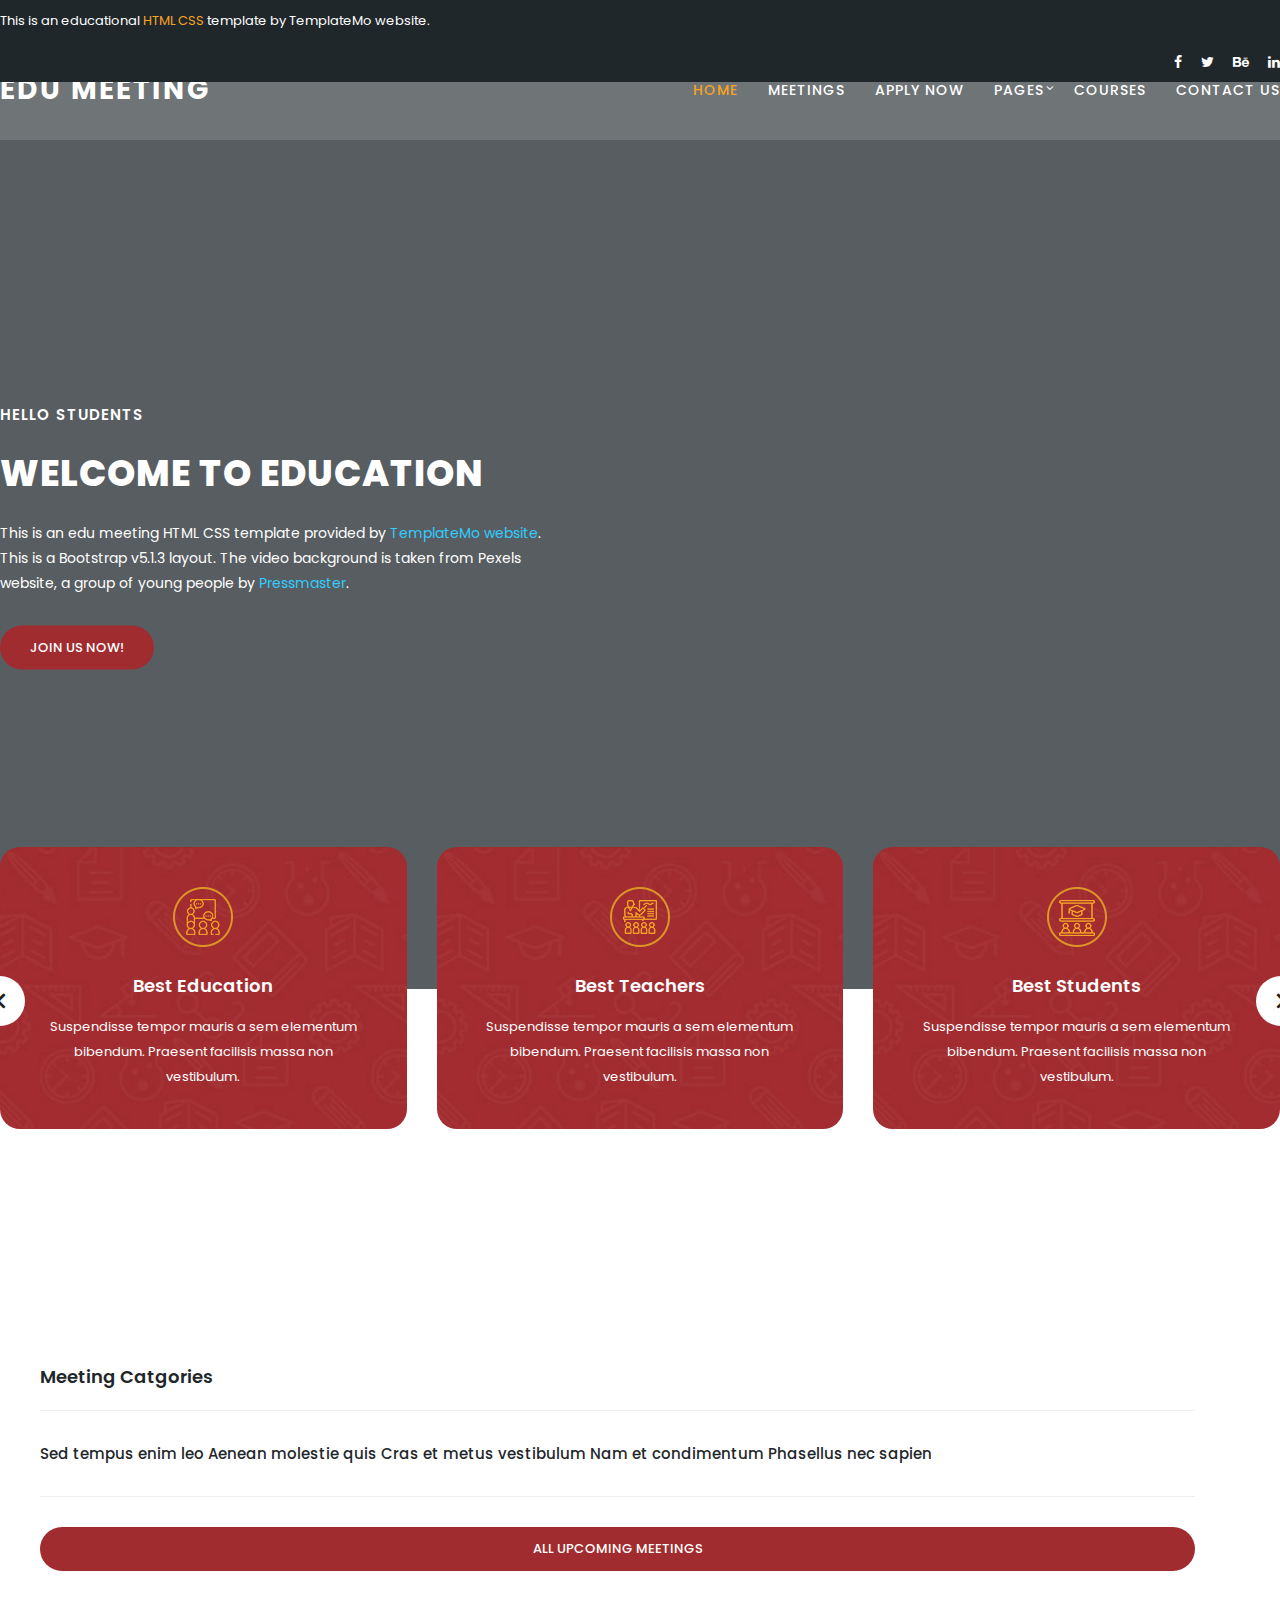
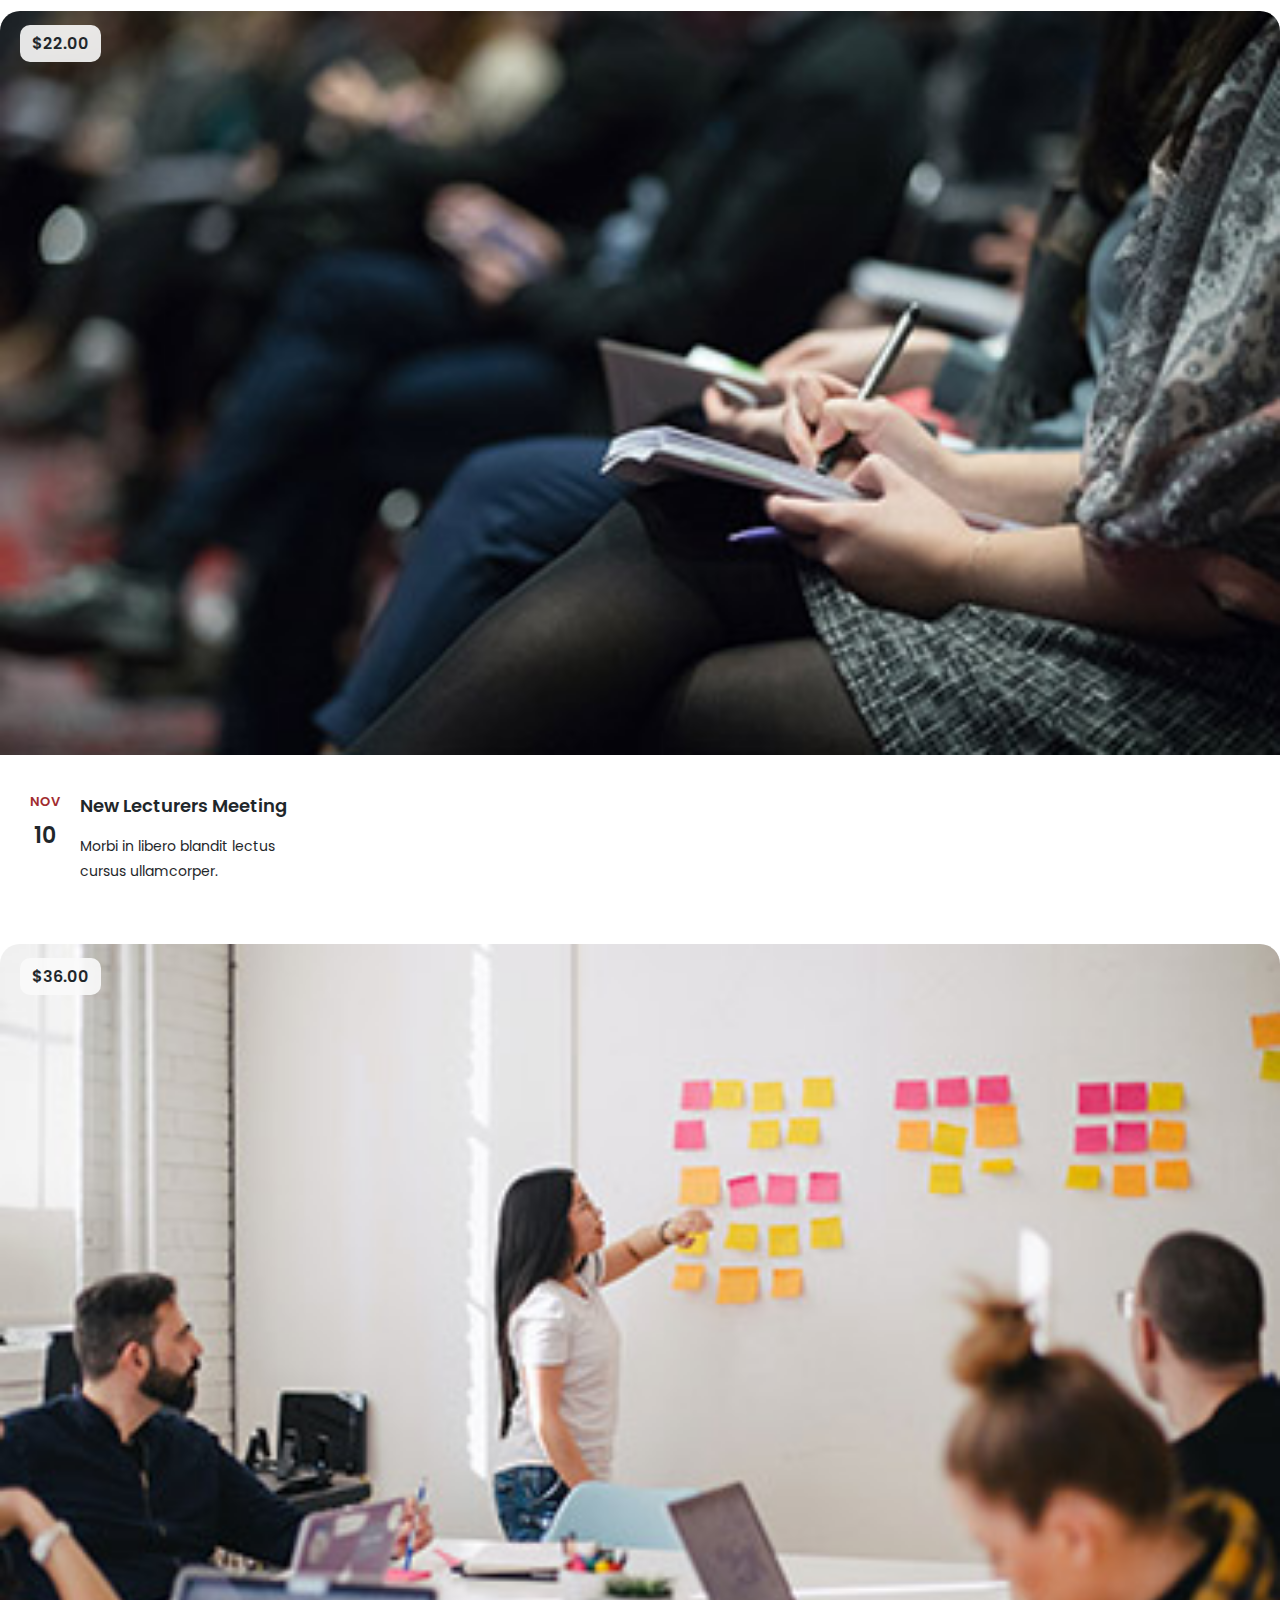
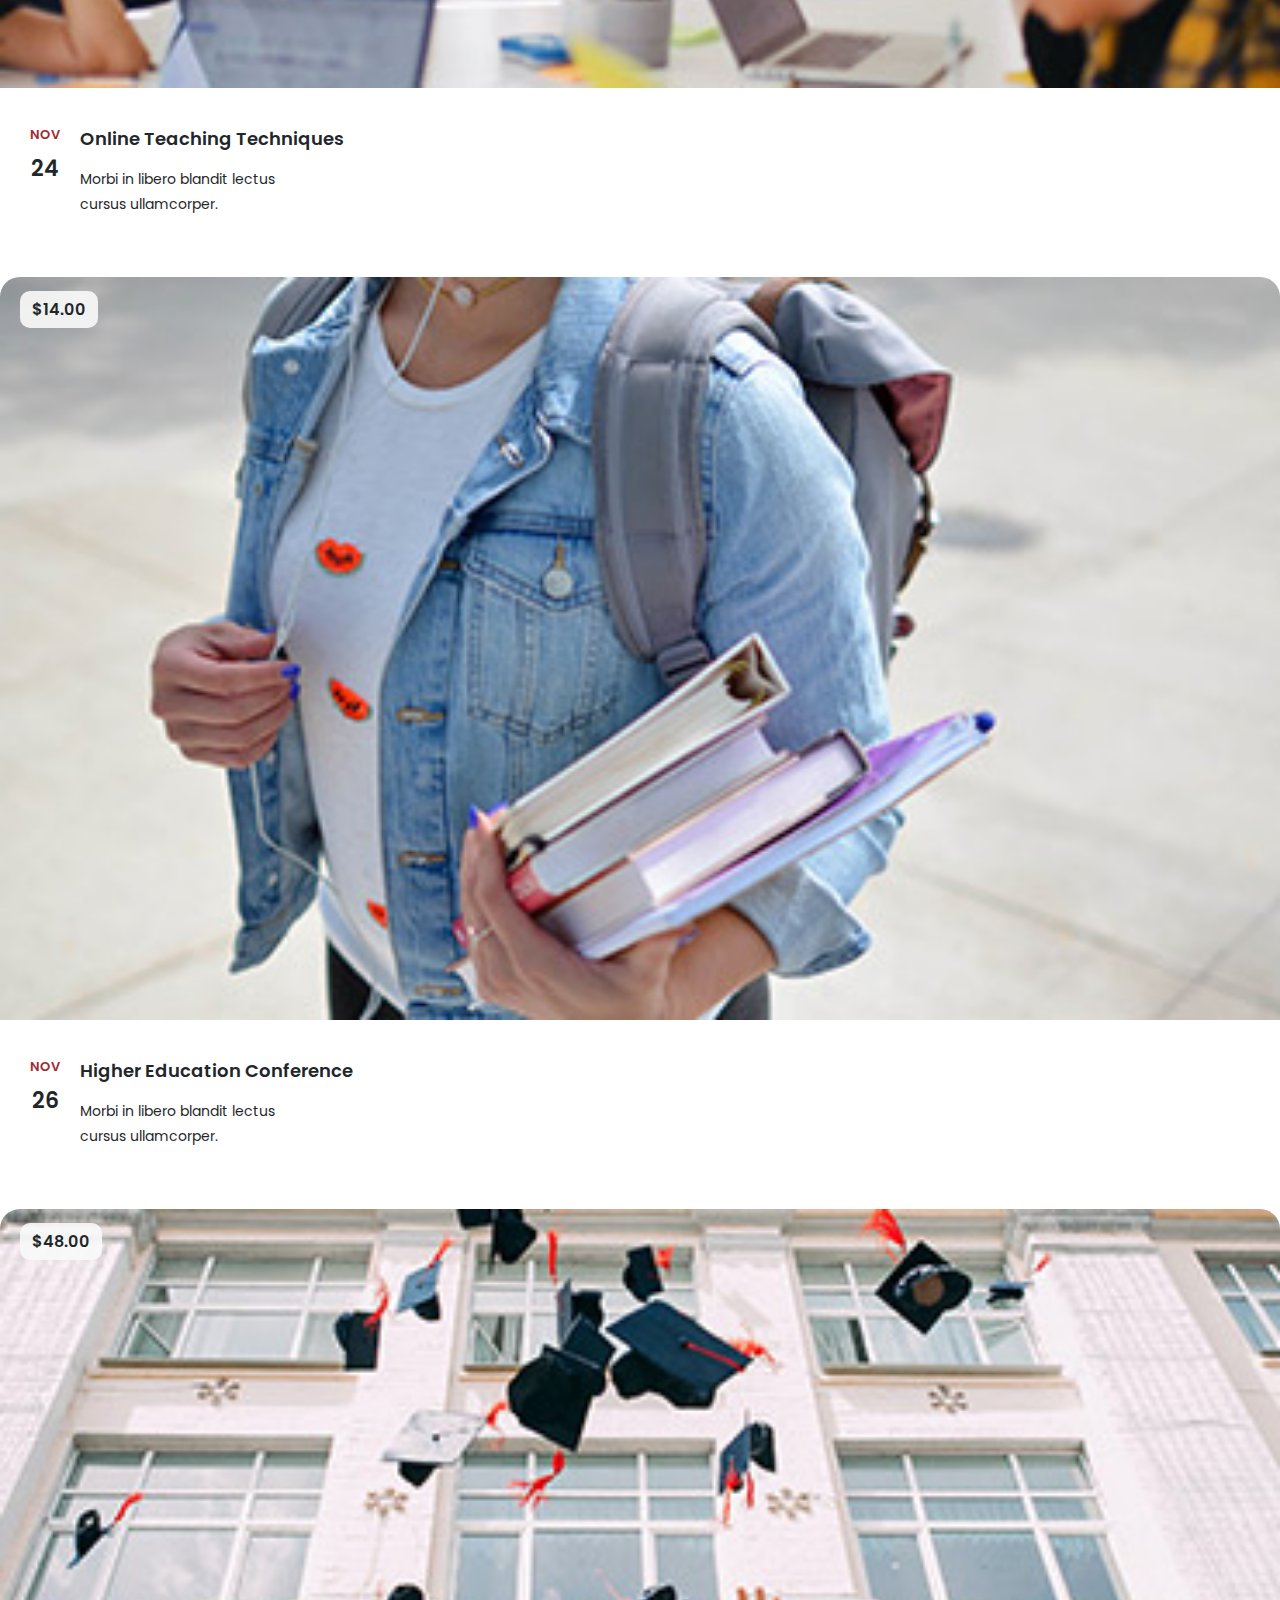
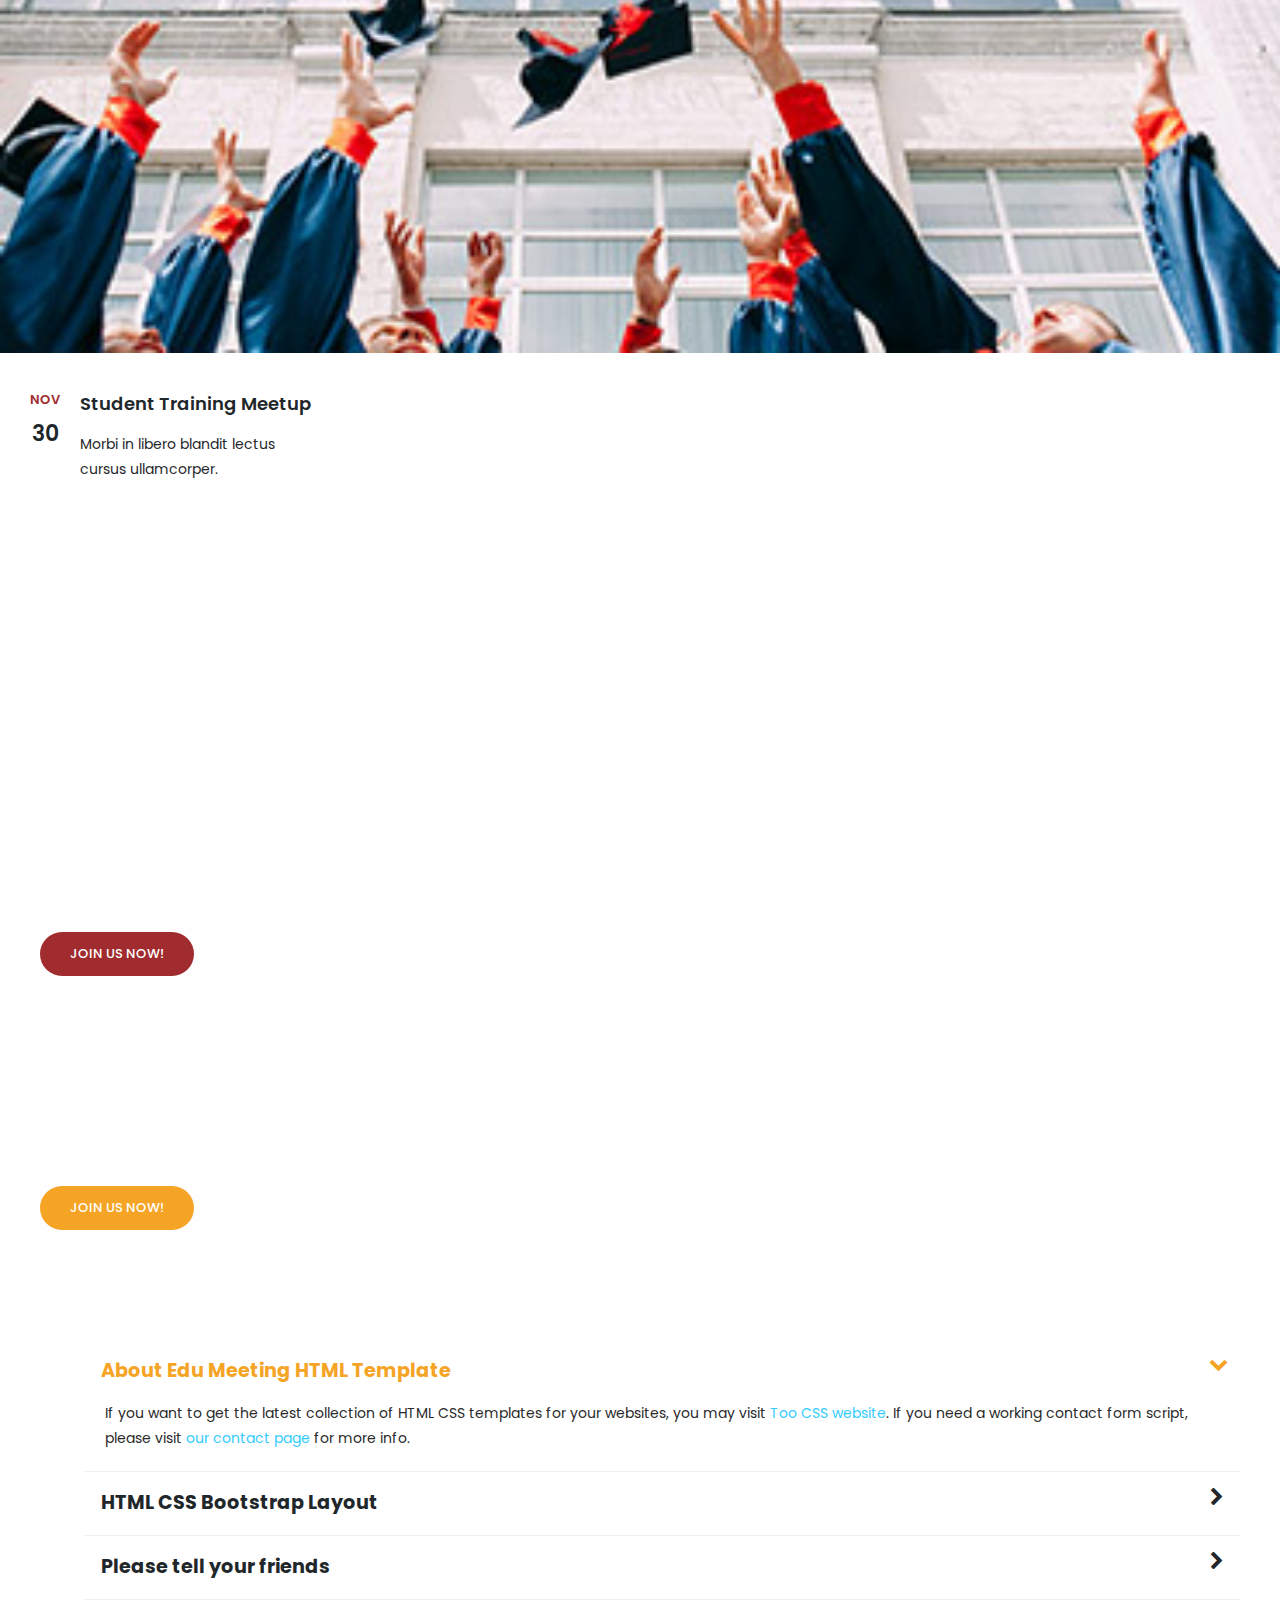
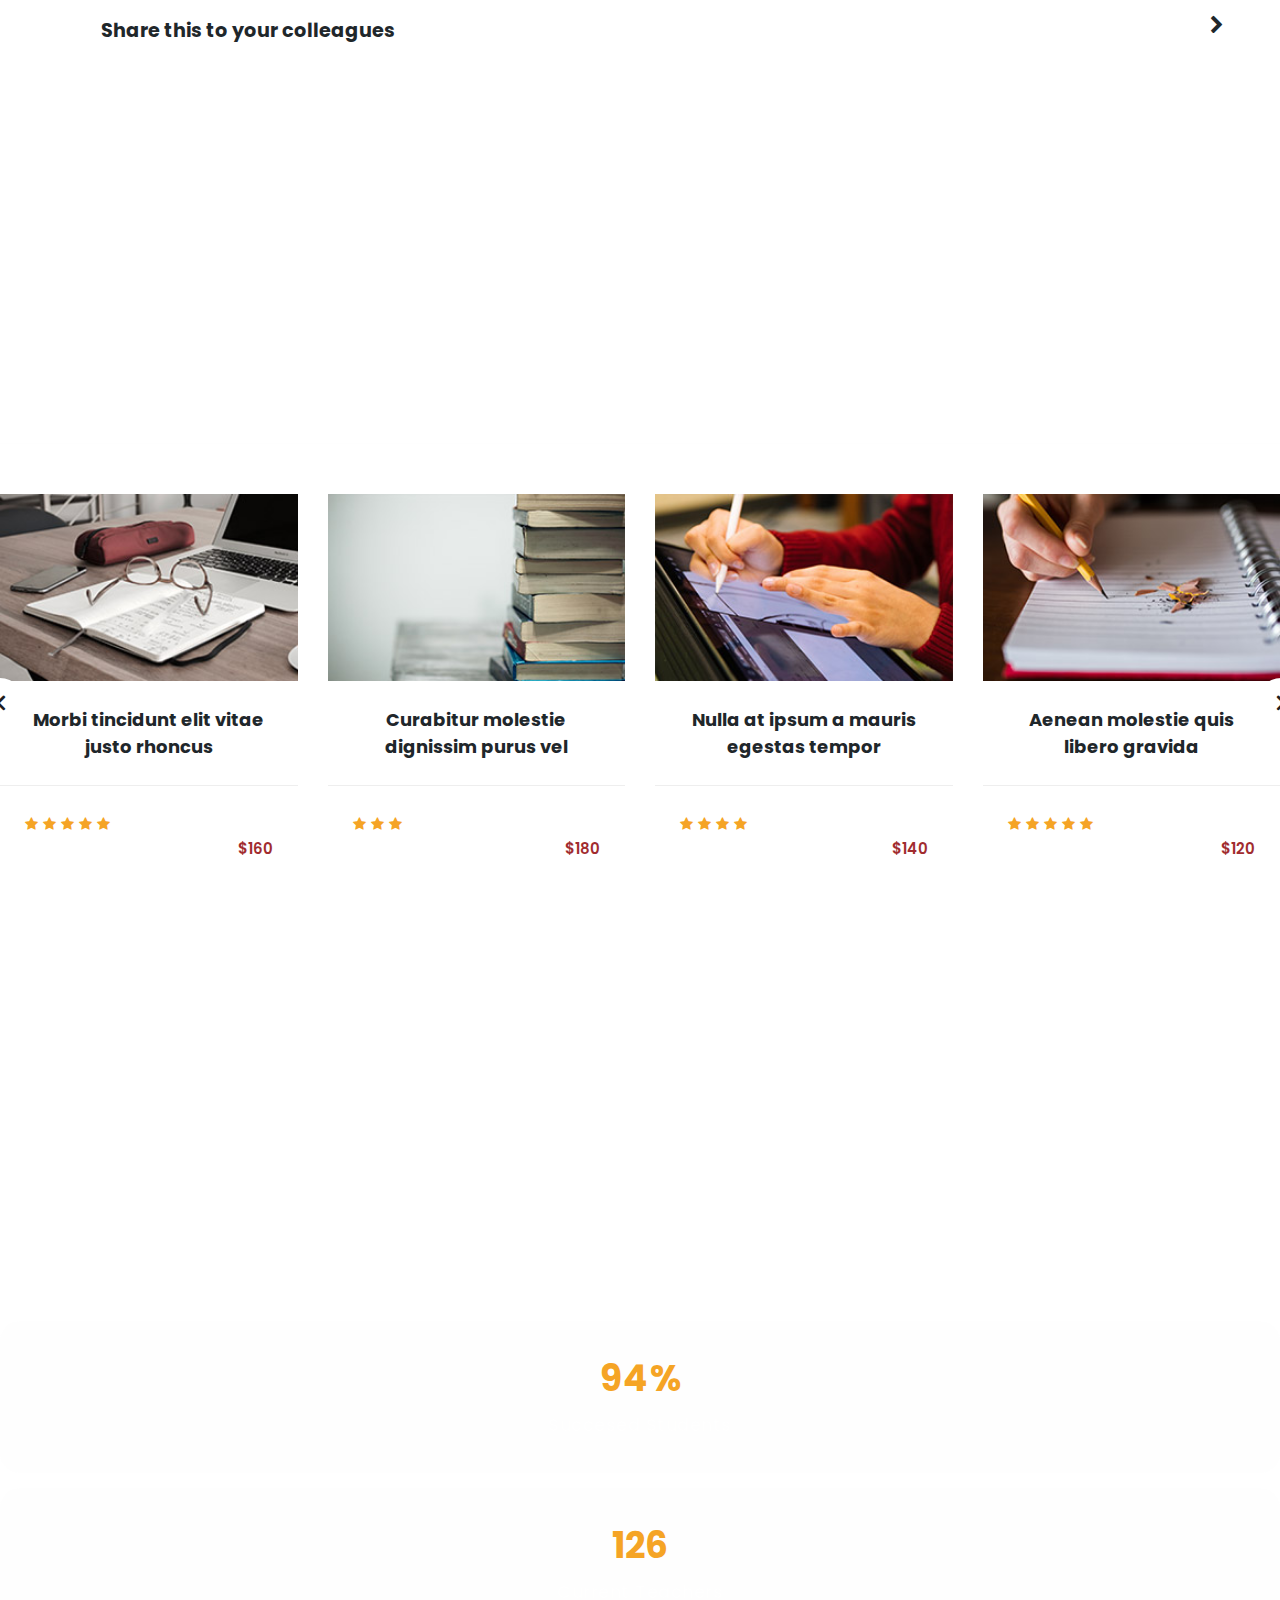
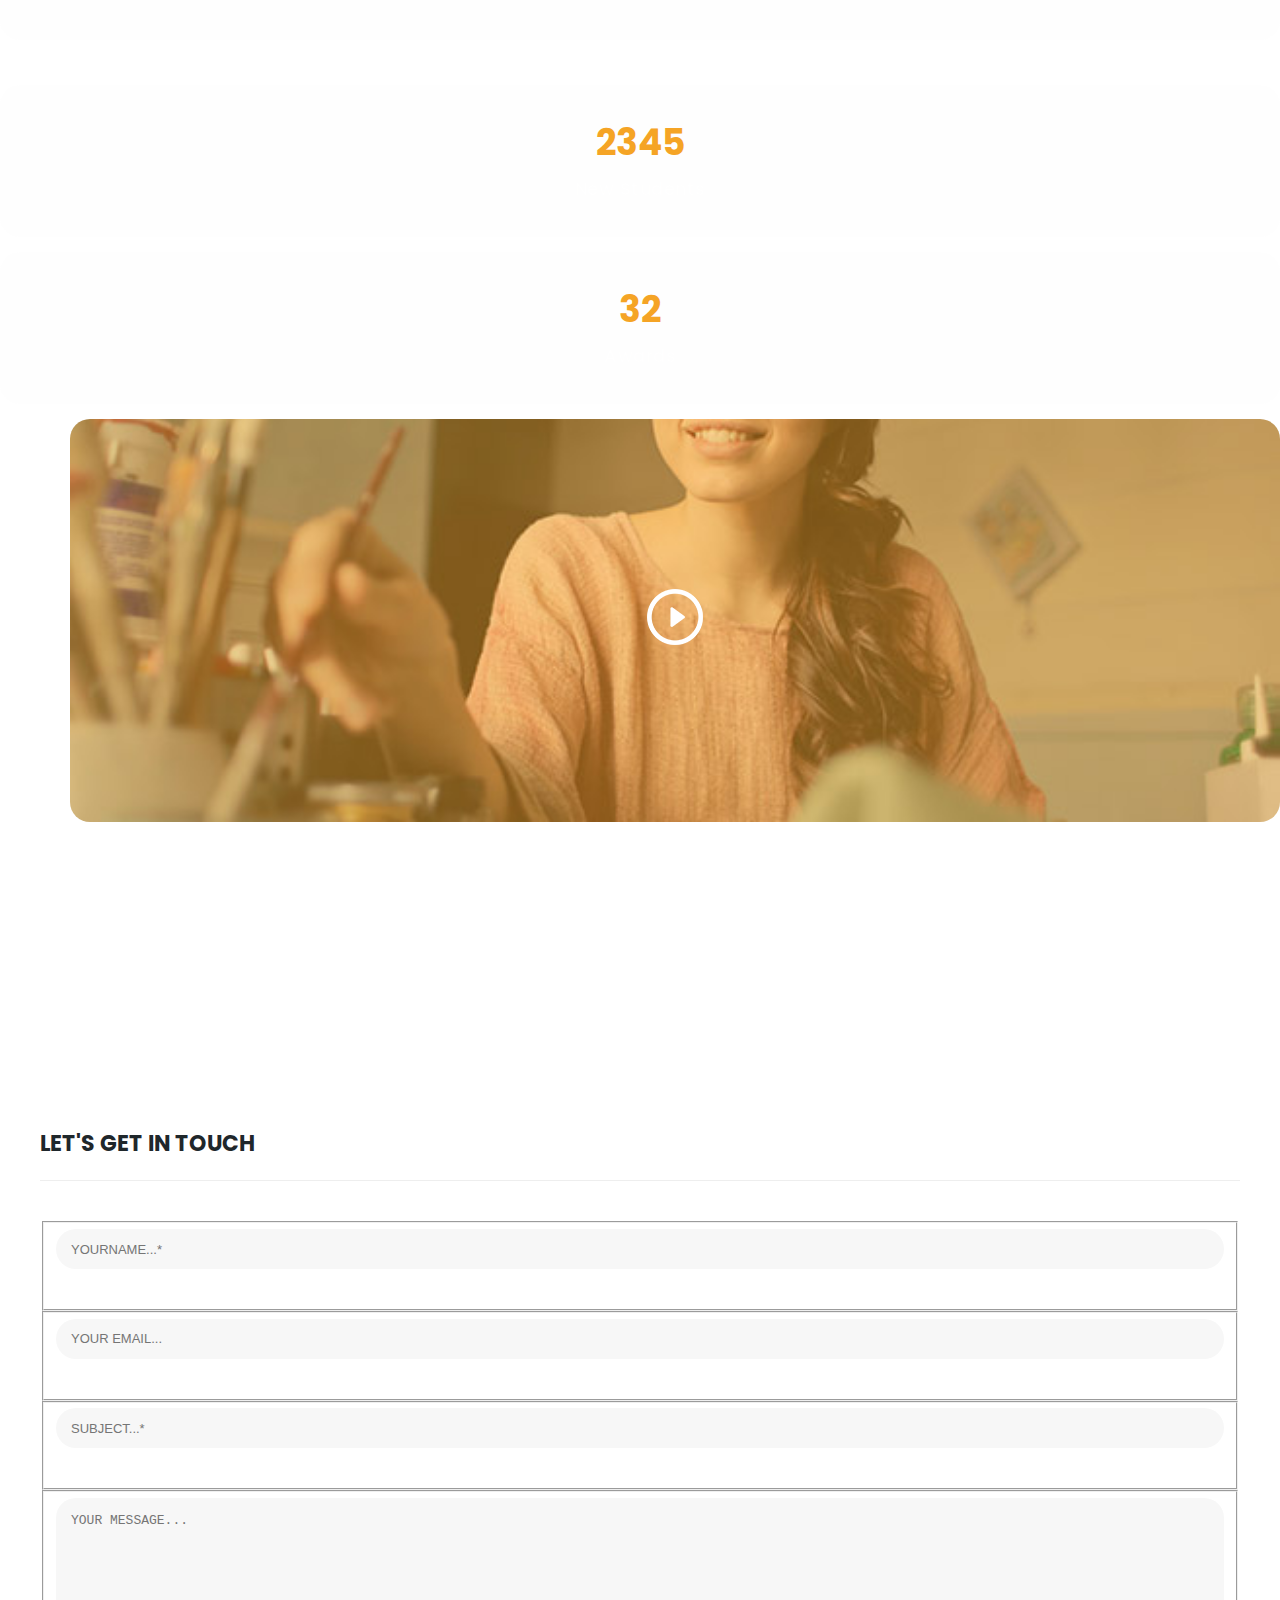
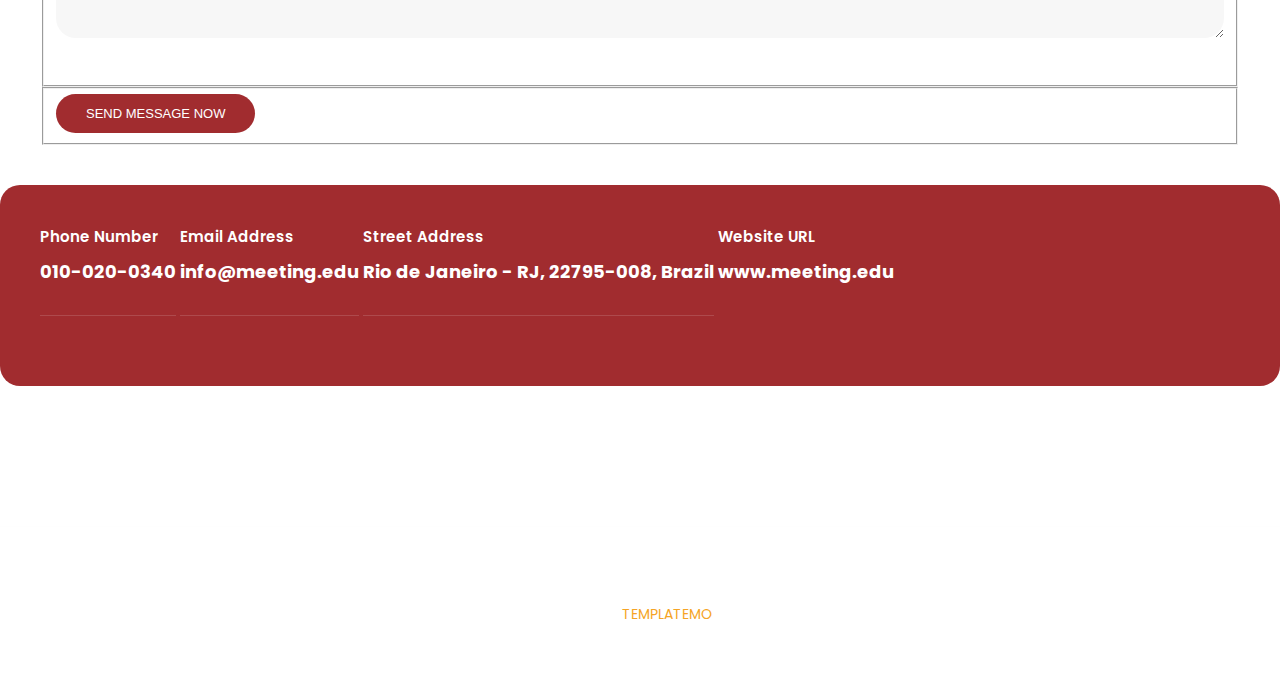
==== src/index.html @ 62f46d42 "folder structure clean p" ====
<!DOCTYPE html>
<html lang="en">

<head>

    <meta charset="utf-8">
    <meta name="viewport" content="width=device-width, initial-scale=1, shrink-to-fit=no">
    <meta name="description" content="">
    <meta name="author" content="TemplateMo">

    <!-- <link href="https://fonts.googleapis.com/css?family=Poppins:100,200,300,400,500,600,700,800,900" rel="stylesheet"> -->
    <link href="https://cdn.jsdelivr.net/npm/bootstrap@5.3.1/dist/css/bootstrap.min.css" rel="stylesheet" integrity="sha384-4bw+/aepP/YC94hEpVNVgiZdgIC5+VKNBQNGCHeKRQN+PtmoHDEXuppvnDJzQIu9" crossorigin="anonymous">

    <title>Education Meeting HTML5 Template</title>


    <!-- Bootstrap core CSS -->
    <link href="vendor/bootstrap/css/bootstrap.min.css" rel="stylesheet">


    <!-- Additional CSS Files -->
    <link rel="stylesheet" href="assets/css/fontawesome.css">
    <link rel="stylesheet" href="assets/css/templatemo-edu-meeting.css">
    <link rel="stylesheet" href="assets/css/owl.css">
    <link rel="stylesheet" href="assets/css/lightbox.css">
    <!--

TemplateMo 569 Edu Meeting

https://templatemo.com/tm-569-edu-meeting

-->
</head>

<body>

    <!-- Sub Header -->
    <div class="sub-header">
        <div class="container">
            <div class="row">
                <div class="col-lg-8 col-sm-8">
                    <div class="left-content">
                        <p>This is an educational <em>HTML CSS</em> template by TemplateMo website.</p>
                    </div>
                </div>
                <div class="col-lg-4 col-sm-4">
                    <div class="right-icons">
                        <ul>
                            <li><a href="#"><i class="fa fa-facebook"></i></a></li>
                            <li><a href="#"><i class="fa fa-twitter"></i></a></li>
                            <li><a href="#"><i class="fa fa-behance"></i></a></li>
                            <li><a href="#"><i class="fa fa-linkedin"></i></a></li>
                        </ul>
                    </div>
                </div>
            </div>
        </div>
    </div>

    <!-- ***** Header Area Start ***** -->
    <header class="header-area header-sticky">
        <div class="container">
            <div class="row">
                <div class="col-12">
                    <nav class="main-nav">
                        <!-- ***** Logo Start ***** -->
                        <a href="index.html" class="logo">
                          Edu Meeting
                      </a>
                        <!-- ***** Logo End ***** -->
                        <!-- ***** Menu Start ***** -->
                        <ul class="nav">
                            <li class="scroll-to-section"><a href="#top" class="active">Home</a></li>
                            <li><a href="meetings.html">Meetings</a></li>
                            <li class="scroll-to-section"><a href="#apply">Apply Now</a></li>
                            <li class="has-sub">
                                <a href="javascript:void(0)">Pages</a>
                                <ul class="sub-menu">
                                    <li><a href="meetings.html">Upcoming Meetings</a></li>
                                    <li><a href="meeting-details.html">Meeting Details</a></li>
                                </ul>
                            </li>
                            <li class="scroll-to-section"><a href="#courses">Courses</a></li>
                            <li class="scroll-to-section"><a href="#contact">Contact Us</a></li>
                        </ul>
                        <a class='menu-trigger'>
                            <span>Menu</span>
                        </a>
                        <!-- ***** Menu End ***** -->
                    </nav>
                </div>
            </div>
        </div>
    </header>
    <!-- ***** Header Area End ***** -->

    <!-- ***** Main Banner Area Start ***** -->
    <section class="section main-banner" id="top" data-section="section1">
        <video autoplay muted loop id="bg-video">
          <source src="assets/images/course-video.mp4" type="video/mp4" />
      </video>

        <div class="video-overlay header-text">
            <div class="container">
                <div class="row">
                    <div class="col-lg-12">
                        <div class="caption">
                            <h6>Hello Students</h6>
                            <h2>Welcome to Education</h2>
                            <p>This is an edu meeting HTML CSS template provided by <a rel="nofollow" href="https://templatemo.com/page/1" target="_blank">TemplateMo website</a>. This is a Bootstrap v5.1.3 layout. The video background is taken from Pexels
                                website, a group of young people by <a rel="nofollow" href="https://www.pexels.com/@pressmaster" target="_blank">Pressmaster</a>.</p>
                            <div class="main-button-red">
                                <div class="scroll-to-section"><a href="#contact">Join Us Now!</a></div>
                            </div>
                        </div>
                    </div>
                </div>
            </div>
        </div>
    </section>
    <!-- ***** Main Banner Area End ***** -->

    <section class="services">
        <div class="container">
            <div class="row">
                <div class="col-lg-12">
                    <div class="owl-service-item owl-carousel">

                        <div class="item">
                            <div class="icon">
                                <img src="assets/images/service-icon-01.png" alt="">
                            </div>
                            <div class="down-content">
                                <h4>Best Education</h4>
                                <p>Suspendisse tempor mauris a sem elementum bibendum. Praesent facilisis massa non vestibulum.</p>
                            </div>
                        </div>

                        <div class="item">
                            <div class="icon">
                                <img src="assets/images/service-icon-02.png" alt="">
                            </div>
                            <div class="down-content">
                                <h4>Best Teachers</h4>
                                <p>Suspendisse tempor mauris a sem elementum bibendum. Praesent facilisis massa non vestibulum.</p>
                            </div>
                        </div>

                        <div class="item">
                            <div class="icon">
                                <img src="assets/images/service-icon-03.png" alt="">
                            </div>
                            <div class="down-content">
                                <h4>Best Students</h4>
                                <p>Suspendisse tempor mauris a sem elementum bibendum. Praesent facilisis massa non vestibulum.</p>
                            </div>
                        </div>

                        <div class="item">
                            <div class="icon">
                                <img src="assets/images/service-icon-02.png" alt="">
                            </div>
                            <div class="down-content">
                                <h4>Online Meeting</h4>
                                <p>Suspendisse tempor mauris a sem elementum bibendum. Praesent facilisis massa non vestibulum.</p>
                            </div>
                        </div>

                        <div class="item">
                            <div class="icon">
                                <img src="assets/images/service-icon-03.png" alt="">
                            </div>
                            <div class="down-content">
                                <h4>Best Networking</h4>
                                <p>Suspendisse tempor mauris a sem elementum bibendum. Praesent facilisis massa non vestibulum.</p>
                            </div>
                        </div>

                    </div>
                </div>
            </div>
        </div>
    </section>

    <section class="upcoming-meetings" id="meetings">
        <div class="container">
            <div class="row">
                <div class="col-lg-12">
                    <div class="section-heading">
                        <h2>Upcoming Meetings</h2>
                    </div>
                </div>
                <div class="col-lg-4">
                    <div class="categories">
                        <h4>Meeting Catgories</h4>
                        <ul>
                            <li><a href="#">Sed tempus enim leo</a></li>
                            <li><a href="#">Aenean molestie quis</a></li>
                            <li><a href="#">Cras et metus vestibulum</a></li>
                            <li><a href="#">Nam et condimentum</a></li>
                            <li><a href="#">Phasellus nec sapien</a></li>
                        </ul>
                        <div class="main-button-red">
                            <a href="meetings.html">All Upcoming Meetings</a>
                        </div>
                    </div>
                </div>
                <div class="col-lg-8">
                    <div class="row">
                        <div class="col-lg-6">
                            <div class="meeting-item">
                                <div class="thumb">
                                    <div class="price">
                                        <span>$22.00</span>
                                    </div>
                                    <a href="meeting-details.html"><img src="assets/images/meeting-01.jpg" alt="New Lecturer Meeting"></a>
                                </div>
                                <div class="down-content">
                                    <div class="date">
                                        <h6>Nov <span>10</span></h6>
                                    </div>
                                    <a href="meeting-details.html">
                                        <h4>New Lecturers Meeting</h4>
                                    </a>
                                    <p>Morbi in libero blandit lectus<br>cursus ullamcorper.</p>
                                </div>
                            </div>
                        </div>
                        <div class="col-lg-6">
                            <div class="meeting-item">
                                <div class="thumb">
                                    <div class="price">
                                        <span>$36.00</span>
                                    </div>
                                    <a href="meeting-details.html"><img src="assets/images/meeting-02.jpg" alt="Online Teaching"></a>
                                </div>
                                <div class="down-content">
                                    <div class="date">
                                        <h6>Nov <span>24</span></h6>
                                    </div>
                                    <a href="meeting-details.html">
                                        <h4>Online Teaching Techniques</h4>
                                    </a>
                                    <p>Morbi in libero blandit lectus<br>cursus ullamcorper.</p>
                                </div>
                            </div>
                        </div>
                        <div class="col-lg-6">
                            <div class="meeting-item">
                                <div class="thumb">
                                    <div class="price">
                                        <span>$14.00</span>
                                    </div>
                                    <a href="meeting-details.html"><img src="assets/images/meeting-03.jpg" alt="Higher Education"></a>
                                </div>
                                <div class="down-content">
                                    <div class="date">
                                        <h6>Nov <span>26</span></h6>
                                    </div>
                                    <a href="meeting-details.html">
                                        <h4>Higher Education Conference</h4>
                                    </a>
                                    <p>Morbi in libero blandit lectus<br>cursus ullamcorper.</p>
                                </div>
                            </div>
                        </div>
                        <div class="col-lg-6">
                            <div class="meeting-item">
                                <div class="thumb">
                                    <div class="price">
                                        <span>$48.00</span>
                                    </div>
                                    <a href="meeting-details.html"><img src="assets/images/meeting-04.jpg" alt="Student Training"></a>
                                </div>
                                <div class="down-content">
                                    <div class="date">
                                        <h6>Nov <span>30</span></h6>
                                    </div>
                                    <a href="meeting-details.html">
                                        <h4>Student Training Meetup</h4>
                                    </a>
                                    <p>Morbi in libero blandit lectus<br>cursus ullamcorper.</p>
                                </div>
                            </div>
                        </div>
                    </div>
                </div>
            </div>
        </div>
    </section>

    <section class="apply-now" id="apply">
        <div class="container">
            <div class="row">
                <div class="col-lg-6 align-self-center">
                    <div class="row">
                        <div class="col-lg-12">
                            <div class="item">
                                <h3>APPLY FOR BACHELOR DEGREE</h3>
                                <p>You are allowed to use this edu meeting CSS template for your school or university or business. You can feel free to modify or edit this layout.</p>
                                <div class="main-button-red">
                                    <div class="scroll-to-section"><a href="#contact">Join Us Now!</a></div>
                                </div>
                            </div>
                        </div>
                        <div class="col-lg-12">
                            <div class="item">
                                <h3>APPLY FOR BACHELOR DEGREE</h3>
                                <p>You are not allowed to redistribute the template ZIP file on any other template website. Please contact us for more information.</p>
                                <div class="main-button-yellow">
                                    <div class="scroll-to-section"><a href="#contact">Join Us Now!</a></div>
                                </div>
                            </div>
                        </div>
                    </div>
                </div>
                <div class="col-lg-6">
                    <div class="accordions is-first-expanded">
                        <article class="accordion">
                            <div class="accordion-head">
                                <span>About Edu Meeting HTML Template</span>
                                <span class="icon">
                        <i class="icon fa fa-chevron-right"></i>
                    </span>
                            </div>
                            <div class="accordion-body">
                                <div class="content">
                                    <p>If you want to get the latest collection of HTML CSS templates for your websites, you may visit <a rel="nofollow" href="https://www.toocss.com/" target="_blank">Too CSS website</a>. If you need a working contact form
                                        script, please visit <a href="https://templatemo.com/contact" target="_parent">our contact page</a> for more info.</p>
                                </div>
                            </div>
                        </article>
                        <article class="accordion">
                            <div class="accordion-head">
                                <span>HTML CSS Bootstrap Layout</span>
                                <span class="icon">
                        <i class="icon fa fa-chevron-right"></i>
                    </span>
                            </div>
                            <div class="accordion-body">
                                <div class="content">
                                    <p>Etiam posuere metus orci, vel consectetur elit imperdiet eu. Cras ipsum magna, maximus at semper sit amet, eleifend eget neque. Nunc facilisis quam purus, sed vulputate augue interdum vitae. Aliquam a elit massa.<br><br>                                        Nulla malesuada elit lacus, ac ultricies massa varius sed. Etiam eu metus eget nibh consequat aliquet. Proin fringilla, quam at euismod porttitor, odio odio tempus ligula, ut feugiat ex erat nec mauris. Donec viverra
                                        velit eget lectus sollicitudin tincidunt.</p>
                                </div>
                            </div>
                        </article>
                        <article class="accordion">
                            <div class="accordion-head">
                                <span>Please tell your friends</span>
                                <span class="icon">
                        <i class="icon fa fa-chevron-right"></i>
                    </span>
                            </div>
                            <div class="accordion-body">
                                <div class="content">
                                    <p>Ut vehicula mauris est, sed sodales justo rhoncus eu. Morbi porttitor quam velit, at ullamcorper justo suscipit sit amet. Quisque at suscipit mi, non efficitur velit.<br><br> Cras et tortor semper, placerat eros sit
                                        amet, porta est. Mauris porttitor sapien et quam volutpat luctus. Nullam sodales ipsum ac neque ultricies varius.</p>
                                </div>
                            </div>
                        </article>
                        <article class="accordion last-accordion">
                            <div class="accordion-head">
                                <span>Share this to your colleagues</span>
                                <span class="icon">
                        <i class="icon fa fa-chevron-right"></i>
                    </span>
                            </div>
                            <div class="accordion-body">
                                <div class="content">
                                    <p>Maecenas suscipit enim libero, vel lobortis justo condimentum id. Interdum et malesuada fames ac ante ipsum primis in faucibus.<br><br> Sed eleifend metus sit amet magna tristique, posuere laoreet arcu semper. Nulla
                                        pellentesque ut tortor sit amet maximus. In eu libero ullamcorper, semper nisi quis, convallis nisi.</p>
                                </div>
                            </div>
                        </article>
                    </div>
                </div>
            </div>
        </div>
    </section>

    <section class="our-courses" id="courses">
        <div class="container">
            <div class="row">
                <div class="col-lg-12">
                    <div class="section-heading">
                        <h2>Our Popular Courses</h2>
                    </div>
                </div>
                <div class="col-lg-12">
                    <div class="owl-courses-item owl-carousel">
                        <div class="item">
                            <img src="assets/images/course-01.jpg" alt="Course One">
                            <div class="down-content">
                                <h4>Morbi tincidunt elit vitae justo rhoncus</h4>
                                <div class="info">
                                    <div class="row">
                                        <div class="col-8">
                                            <ul>
                                                <li><i class="fa fa-star"></i></li>
                                                <li><i class="fa fa-star"></i></li>
                                                <li><i class="fa fa-star"></i></li>
                                                <li><i class="fa fa-star"></i></li>
                                                <li><i class="fa fa-star"></i></li>
                                            </ul>
                                        </div>
                                        <div class="col-4">
                                            <span>$160</span>
                                        </div>
                                    </div>
                                </div>
                            </div>
                        </div>
                        <div class="item">
                            <img src="assets/images/course-02.jpg" alt="Course Two">
                            <div class="down-content">
                                <h4>Curabitur molestie dignissim purus vel</h4>
                                <div class="info">
                                    <div class="row">
                                        <div class="col-8">
                                            <ul>
                                                <li><i class="fa fa-star"></i></li>
                                                <li><i class="fa fa-star"></i></li>
                                                <li><i class="fa fa-star"></i></li>
                                            </ul>
                                        </div>
                                        <div class="col-4">
                                            <span>$180</span>
                                        </div>
                                    </div>
                                </div>
                            </div>
                        </div>
                        <div class="item">
                            <img src="assets/images/course-03.jpg" alt="">
                            <div class="down-content">
                                <h4>Nulla at ipsum a mauris egestas tempor</h4>
                                <div class="info">
                                    <div class="row">
                                        <div class="col-8">
                                            <ul>
                                                <li><i class="fa fa-star"></i></li>
                                                <li><i class="fa fa-star"></i></li>
                                                <li><i class="fa fa-star"></i></li>
                                                <li><i class="fa fa-star"></i></li>
                                            </ul>
                                        </div>
                                        <div class="col-4">
                                            <span>$140</span>
                                        </div>
                                    </div>
                                </div>
                            </div>
                        </div>
                        <div class="item">
                            <img src="assets/images/course-04.jpg" alt="">
                            <div class="down-content">
                                <h4>Aenean molestie quis libero gravida</h4>
                                <div class="info">
                                    <div class="row">
                                        <div class="col-8">
                                            <ul>
                                                <li><i class="fa fa-star"></i></li>
                                                <li><i class="fa fa-star"></i></li>
                                                <li><i class="fa fa-star"></i></li>
                                                <li><i class="fa fa-star"></i></li>
                                                <li><i class="fa fa-star"></i></li>
                                            </ul>
                                        </div>
                                        <div class="col-4">
                                            <span>$120</span>
                                        </div>
                                    </div>
                                </div>
                            </div>
                        </div>
                        <div class="item">
                            <img src="assets/images/course-01.jpg" alt="">
                            <div class="down-content">
                                <h4>Lorem ipsum dolor sit amet adipiscing elit</h4>
                                <div class="info">
                                    <div class="row">
                                        <div class="col-8">
                                            <ul>
                                                <li><i class="fa fa-star"></i></li>
                                                <li><i class="fa fa-star"></i></li>
                                                <li><i class="fa fa-star"></i></li>
                                                <li><i class="fa fa-star"></i></li>
                                                <li><i class="fa fa-star"></i></li>
                                            </ul>
                                        </div>
                                        <div class="col-4">
                                            <span>$250</span>
                                        </div>
                                    </div>
                                </div>
                            </div>
                        </div>
                        <div class="item">
                            <img src="assets/images/course-02.jpg" alt="">
                            <div class="down-content">
                                <h4>TemplateMo is the best website for Free CSS</h4>
                                <div class="info">
                                    <div class="row">
                                        <div class="col-8">
                                            <ul>
                                                <li><i class="fa fa-star"></i></li>
                                                <li><i class="fa fa-star"></i></li>
                                                <li><i class="fa fa-star"></i></li>
                                                <li><i class="fa fa-star"></i></li>
                                                <li><i class="fa fa-star"></i></li>
                                            </ul>
                                        </div>
                                        <div class="col-4">
                                            <span>$270</span>
                                        </div>
                                    </div>
                                </div>
                            </div>
                        </div>
                        <div class="item">
                            <img src="assets/images/course-03.jpg" alt="">
                            <div class="down-content">
                                <h4>Web Design Templates at your finger tips</h4>
                                <div class="info">
                                    <div class="row">
                                        <div class="col-8">
                                            <ul>
                                                <li><i class="fa fa-star"></i></li>
                                                <li><i class="fa fa-star"></i></li>
                                                <li><i class="fa fa-star"></i></li>
                                                <li><i class="fa fa-star"></i></li>
                                                <li><i class="fa fa-star"></i></li>
                                            </ul>
                                        </div>
                                        <div class="col-4">
                                            <span>$340</span>
                                        </div>
                                    </div>
                                </div>
                            </div>
                        </div>
                        <div class="item">
                            <img src="assets/images/course-04.jpg" alt="">
                            <div class="down-content">
                                <h4>Please visit our website again</h4>
                                <div class="info">
                                    <div class="row">
                                        <div class="col-8">
                                            <ul>
                                                <li><i class="fa fa-star"></i></li>
                                                <li><i class="fa fa-star"></i></li>
                                                <li><i class="fa fa-star"></i></li>
                                                <li><i class="fa fa-star"></i></li>
                                                <li><i class="fa fa-star"></i></li>
                                            </ul>
                                        </div>
                                        <div class="col-4">
                                            <span>$360</span>
                                        </div>
                                    </div>
                                </div>
                            </div>
                        </div>
                        <div class="item">
                            <img src="assets/images/course-01.jpg" alt="">
                            <div class="down-content">
                                <h4>Responsive HTML Templates for you</h4>
                                <div class="info">
                                    <div class="row">
                                        <div class="col-8">
                                            <ul>
                                                <li><i class="fa fa-star"></i></li>
                                                <li><i class="fa fa-star"></i></li>
                                                <li><i class="fa fa-star"></i></li>
                                                <li><i class="fa fa-star"></i></li>
                                                <li><i class="fa fa-star"></i></li>
                                            </ul>
                                        </div>
                                        <div class="col-4">
                                            <span>$400</span>
                                        </div>
                                    </div>
                                </div>
                            </div>
                        </div>
                        <div class="item">
                            <img src="assets/images/course-02.jpg" alt="">
                            <div class="down-content">
                                <h4>Download Free CSS Layouts for your business</h4>
                                <div class="info">
                                    <div class="row">
                                        <div class="col-8">
                                            <ul>
                                                <li><i class="fa fa-star"></i></li>
                                                <li><i class="fa fa-star"></i></li>
                                                <li><i class="fa fa-star"></i></li>
                                                <li><i class="fa fa-star"></i></li>
                                                <li><i class="fa fa-star"></i></li>
                                            </ul>
                                        </div>
                                        <div class="col-4">
                                            <span>$430</span>
                                        </div>
                                    </div>
                                </div>
                            </div>
                        </div>
                        <div class="item">
                            <img src="assets/images/course-03.jpg" alt="">
                            <div class="down-content">
                                <h4>Morbi in libero blandit lectus cursus</h4>
                                <div class="info">
                                    <div class="row">
                                        <div class="col-8">
                                            <ul>
                                                <li><i class="fa fa-star"></i></li>
                                                <li><i class="fa fa-star"></i></li>
                                                <li><i class="fa fa-star"></i></li>
                                                <li><i class="fa fa-star"></i></li>
                                                <li><i class="fa fa-star"></i></li>
                                            </ul>
                                        </div>
                                        <div class="col-4">
                                            <span>$480</span>
                                        </div>
                                    </div>
                                </div>
                            </div>
                        </div>
                        <div class="item">
                            <img src="assets/images/course-04.jpg" alt="">
                            <div class="down-content">
                                <h4>Curabitur molestie dignissim purus</h4>
                                <div class="info">
                                    <div class="row">
                                        <div class="col-8">
                                            <ul>
                                                <li><i class="fa fa-star"></i></li>
                                                <li><i class="fa fa-star"></i></li>
                                                <li><i class="fa fa-star"></i></li>
                                                <li><i class="fa fa-star"></i></li>
                                                <li><i class="fa fa-star"></i></li>
                                            </ul>
                                        </div>
                                        <div class="col-4">
                                            <span>$560</span>
                                        </div>
                                    </div>
                                </div>
                            </div>
                        </div>
                    </div>
                </div>
            </div>
        </div>
    </section>

    <section class="our-facts">
        <div class="container">
            <div class="row">
                <div class="col-lg-6">
                    <div class="row">
                        <div class="col-lg-12">
                            <h2>A Few Facts About Our University</h2>
                        </div>
                        <div class="col-lg-6">
                            <div class="row">
                                <div class="col-12">
                                    <div class="count-area-content percentage">
                                        <div class="count-digit">94</div>
                                        <div class="count-title">Succesed Students</div>
                                    </div>
                                </div>
                                <div class="col-12">
                                    <div class="count-area-content">
                                        <div class="count-digit">126</div>
                                        <div class="count-title">Current Teachers</div>
                                    </div>
                                </div>
                            </div>
                        </div>
                        <div class="col-lg-6">
                            <div class="row">
                                <div class="col-12">
                                    <div class="count-area-content new-students">
                                        <div class="count-digit">2345</div>
                                        <div class="count-title">New Students</div>
                                    </div>
                                </div>
                                <div class="col-12">
                                    <div class="count-area-content">
                                        <div class="count-digit">32</div>
                                        <div class="count-title">Awards</div>
                                    </div>
                                </div>
                            </div>
                        </div>
                    </div>
                </div>
                <div class="col-lg-6 align-self-center">
                    <div class="video">
                        <a href="https://www.youtube.com/watch?v=HndV87XpkWg" target="_blank"><img src="assets/images/play-icon.png" alt=""></a>
                    </div>
                </div>
            </div>
        </div>
    </section>

    <section class="contact-us" id="contact">
        <div class="container">
            <div class="row">
                <div class="col-lg-9 align-self-center">
                    <div class="row">
                        <div class="col-lg-12">
                            <form id="contact" action="" method="post">
                                <div class="row">
                                    <div class="col-lg-12">
                                        <h2>Let's get in touch</h2>
                                    </div>
                                    <div class="col-lg-4">
                                        <fieldset>
                                            <input name="name" type="text" id="name" placeholder="YOURNAME...*" required="">
                                        </fieldset>
                                    </div>
                                    <div class="col-lg-4">
                                        <fieldset>
                                            <input name="email" type="text" id="email" pattern="[^ @]*@[^ @]*" placeholder="YOUR EMAIL..." required="">
                                        </fieldset>
                                    </div>
                                    <div class="col-lg-4">
                                        <fieldset>
                                            <input name="subject" type="text" id="subject" placeholder="SUBJECT...*" required="">
                                        </fieldset>
                                    </div>
                                    <div class="col-lg-12">
                                        <fieldset>
                                            <textarea name="message" type="text" class="form-control" id="message" placeholder="YOUR MESSAGE..." required=""></textarea>
                                        </fieldset>
                                    </div>
                                    <div class="col-lg-12">
                                        <fieldset>
                                            <button type="submit" id="form-submit" class="button">SEND MESSAGE NOW</button>
                                        </fieldset>
                                    </div>
                                </div>
                            </form>
                        </div>
                    </div>
                </div>
                <div class="col-lg-3">
                    <div class="right-info">
                        <ul>
                            <li>
                                <h6>Phone Number</h6>
                                <span>010-020-0340</span>
                            </li>
                            <li>
                                <h6>Email Address</h6>
                                <span>info@meeting.edu</span>
                            </li>
                            <li>
                                <h6>Street Address</h6>
                                <span>Rio de Janeiro - RJ, 22795-008, Brazil</span>
                            </li>
                            <li>
                                <h6>Website URL</h6>
                                <span>www.meeting.edu</span>
                            </li>
                        </ul>
                    </div>
                </div>
            </div>
        </div>
        <div class="footer">
            <p>Copyright © 2022 Edu Meeting Co., Ltd. All Rights Reserved.
                <br>Design: <a href="https://templatemo.com" target="_parent" title="free css templates">TemplateMo</a></p>
        </div>
    </section>

    <!-- Scripts -->
    <!-- Bootstrap core JavaScript -->
    <script src="vendor/jquery/jquery.min.js"></script>
    <script src="vendor/bootstrap/js/bootstrap.bundle.min.js"></script>

    <script src="assets/js/isotope.min.js"></script>
    <script src="assets/js/owl-carousel.js"></script>
    <script src="assets/js/lightbox.js"></script>
    <script src="assets/js/tabs.js"></script>
    <script src="assets/js/video.js"></script>
    <script src="assets/js/slick-slider.js"></script>
    <script src="assets/js/custom.js"></script>
    <script>
        //according to loftblog tut
        $('.nav li:first').addClass('active');

        var showSection = function showSection(section, isAnimate) {
            var
                direction = section.replace(/#/, ''),
                reqSection = $('.section').filter('[data-section="' + direction + '"]'),
                reqSectionPos = reqSection.offset().top - 0;

            if (isAnimate) {
                $('body, html').animate({
                        scrollTop: reqSectionPos
                    },
                    800);
            } else {
                $('body, html').scrollTop(reqSectionPos);
            }

        };

        var checkSection = function checkSection() {
            $('.section').each(function() {
                var
                    $this = $(this),
                    topEdge = $this.offset().top - 80,
                    bottomEdge = topEdge + $this.height(),
                    wScroll = $(window).scrollTop();
                if (topEdge < wScroll && bottomEdge > wScroll) {
                    var
                        currentId = $this.data('section'),
                        reqLink = $('a').filter('[href*=\\#' + currentId + ']');
                    reqLink.closest('li').addClass('active').
                    siblings().removeClass('active');
                }
            });
        };

        $('.main-menu, .responsive-menu, .scroll-to-section').on('click', 'a', function(e) {
            e.preventDefault();
            showSection($(this).attr('href'), true);
        });

        $(window).scroll(function() {
            checkSection();
        });
    </script>
</body>

</body>

</html>
---- src/assets/css/templatemo-edu-meeting.css ----
/*

TemplateMo 569 Edu Meeting

https://templatemo.com/tm-569-edu-meeting

*/

/* ---------------------------------------------
Table of contents
------------------------------------------------
01. font & reset css
02. reset
03. global styles
04. header
05. banner
06. features
07. testimonials
08. contact
09. footer
10. preloader
11. search
12. portfolio

--------------------------------------------- */
/* 
---------------------------------------------
font & reset css
--------------------------------------------- 
*/
@import url("https://fonts.googleapis.com/css?family=Poppins:100,200,300,400,500,600,700,800,900");
/* 
---------------------------------------------
reset
--------------------------------------------- 
*/
html, body, div, span, applet, object, iframe, h1, h2, h3, h4, h5, h6, p, blockquote, div
pre, a, abbr, acronym, address, big, cite, code, del, dfn, em, font, img, ins, kbd, q,
s, samp, small, strike, strong, sub, sup, tt, var, b, u, i, center, dl, dt, dd, ol, ul, li,
figure, header, nav, section, article, aside, footer, figcaption {
  margin: 0;
  padding: 0;
  border: 0;
  outline: 0;
}

.clearfix:after {
  content: ".";
  display: block;
  clear: both;
  visibility: hidden;
  line-height: 0;
  height: 0;
}

.clearfix {
  display: inline-block;
}

html[xmlns] .clearfix {
  display: block;
}

* html .clearfix {
  height: 1%;
}

ul, li {
  padding: 0;
  margin: 0;
  list-style: none;
}

header, nav, section, article, aside, footer, hgroup {
  display: block;
}

* {
  box-sizing: border-box;
}

html, body {
  font-family: 'Poppins', sans-serif;
  font-weight: 400;
  background-color: #fff;
  font-size: 16px;
  -ms-text-size-adjust: 100%;
  -webkit-font-smoothing: antialiased;
  -moz-osx-font-smoothing: grayscale;
}

a {
  text-decoration: none !important;
  color: #3CF;
}

a:hover {
	color: #FC3;
}

h1, h2, h3, h4, h5, h6 {
  margin-top: 0px;
  margin-bottom: 0px;
}

ul {
  margin-bottom: 0px;
}

p {
  font-size: 14px;
  line-height: 25px;
  color: #2a2a2a;
}

img {
  width: 100%;
  overflow: hidden;
}

/* 
---------------------------------------------
global styles
--------------------------------------------- 
*/
html,
body {
  background: #fff;
  font-family: 'Poppins', sans-serif;
}

::selection {
  background: #f5a425;
  color: #fff;
}

::-moz-selection {
  background: #f5a425;
  color: #fff;
}

@media (max-width: 991px) {
  html, body {
    overflow-x: hidden;
  }
  .mobile-top-fix {
    margin-top: 30px;
    margin-bottom: 0px;
  }
  .mobile-bottom-fix {
    margin-bottom: 30px;
  }
  .mobile-bottom-fix-big {
    margin-bottom: 60px;
  }
}

.main-button-red a {
  font-size: 13px;
  color: #fff;
  background-color: #a12c2f;
  padding: 12px 30px;
  display: inline-block;
  border-radius: 22px;
  font-weight: 500;
  text-transform: uppercase;
  transition: all .3s;
}

.main-button-red a:hover {
  opacity: 0.9;
}

.main-button-yellow a {
  font-size: 13px;
  color: #fff;
  background-color: #f5a425;
  padding: 12px 30px;
  display: inline-block;
  border-radius: 22px;
  font-weight: 500;
  text-transform: uppercase;
  transition: all .3s;
}

.main-button-yellow a:hover {
  opacity: 0.9;
}

.section-heading h2 {
  line-height: 40px;
  margin-top: 0px;
  margin-bottom: 50px; 
  padding-bottom: 20px;
  border-bottom: 1px solid rgba(250,250,250,0.15);
  font-size: 22px;
  font-weight: 700;
  text-transform: uppercase;
  color: #fff;
}


/* 
---------------------------------------------
header
--------------------------------------------- 
*/

.sub-header {
  background-color: #1f272b;
  position: relative;
  z-index: 1111;
}

.sub-header .left-content p {
  color: #fff;
  padding: 8px 0px;
  font-size: 13px;
}

.sub-header .right-icons {
  text-align: right;
  padding: 8px 0px;
}

.sub-header .right-icons ul li {
  display: inline-block;
  margin-left: 15px;
}

.sub-header .right-icons ul li a {
  color: #fff;
  font-size: 14px;
  transition: all .3s;
}

.sub-header .right-icons ul li a:hover {
  color: #f5a425;
}

.sub-header .left-content p em {
   font-style: normal;
   color: #f5a425;
}

.background-header {
  background-color: #fff!important;
  height: 80px!important;
  position: fixed!important;
  top: 0!important;
  left: 0;
  right: 0;
  box-shadow: 0px 0px 10px rgba(0,0,0,0.15)!important;
}

.background-header .main-nav .nav li a {
  color: #1e1e1e!important;
}

.background-header .logo,
.background-header .main-nav .nav li a {
  color: #1e1e1e!important;
}

.background-header .main-nav .nav li:hover a {
  color: #fb5849!important;
}

.background-header .nav li a.active {
  color: #fb5849!important;
}

.header-area {
  background-color: rgba(250,250,250,0.15);
  position: absolute;
  top: 40px;
  left: 0;
  right: 0;
  z-index: 100;
  -webkit-transition: all .5s ease 0s;
  -moz-transition: all .5s ease 0s;
  -o-transition: all .5s ease 0s;
  transition: all .5s ease 0s;
}

.header-area .main-nav {
  min-height: 80px;
  background: transparent;
}

.header-area .main-nav .logo {
  line-height: 100px;
  color: #fff;
  font-size: 28px;
  font-weight: 700;
  text-transform: uppercase;
  letter-spacing: 2px;
  float: left;
  -webkit-transition: all 0.3s ease 0s;
  -moz-transition: all 0.3s ease 0s;
  -o-transition: all 0.3s ease 0s;
  transition: all 0.3s ease 0s;
}

.background-header .main-nav .logo {
  line-height: 75px;
}

.background-header .nav {
  margin-top: 20px !important;
}

.header-area .main-nav .nav {
  float: right;
  margin-top: 30px;
  margin-right: 0px;
  background-color: transparent;
  -webkit-transition: all 0.3s ease 0s;
  -moz-transition: all 0.3s ease 0s;
  -o-transition: all 0.3s ease 0s;
  transition: all 0.3s ease 0s;
  position: relative;
  z-index: 999;
}

.header-area .main-nav .nav li {
  padding-left: 15px;
  padding-right: 15px;
}

.header-area .main-nav .nav li:last-child {
  padding-right: 0px;
}

.header-area .main-nav .nav li a {
  display: block;
  font-weight: 500;
  font-size: 14px;
  text-transform: uppercase;
  color: #fff;
  -webkit-transition: all 0.3s ease 0s;
  -moz-transition: all 0.3s ease 0s;
  -o-transition: all 0.3s ease 0s;
  transition: all 0.3s ease 0s;
  height: 40px;
  line-height: 40px;
  border: transparent;
  letter-spacing: 1px;
}

.header-area .main-nav .nav li:hover a,
.header-area .main-nav .nav li a.active {
  color: #f5a425!important;
}

.background-header .main-nav .nav li:hover a,
.background-header .main-nav .nav li a.active {
  color: #f5a425!important;
  opacity: 1;
}

.header-area .main-nav .nav li.has-sub {
  position: relative;
  padding-right: 15px;
}

.header-area .main-nav .nav li.has-sub:after {
  font-family: FontAwesome;
  content: "\f107";
  font-size: 12px;
  color: #fff;
  position: absolute;
  right: 5px;
  top: 12px;
}

.background-header .main-nav .nav li.has-sub:after {
  color: #1e1e1e;
}

.header-area .main-nav .nav li.has-sub ul.sub-menu {
  position: absolute;
  width: 200px;
  box-shadow: 0 2px 28px 0 rgba(0, 0, 0, 0.06);
  overflow: hidden;
  top: 40px;
  opacity: 0;
  transition: all .3s;
  transform: translateY(+2em);
  visibility: hidden;
  z-index: -1;
}

.header-area .main-nav .nav li.has-sub ul.sub-menu li {
  margin-left: 0px;
  padding-left: 0px;
  padding-right: 0px;
}

.header-area .main-nav .nav li.has-sub ul.sub-menu li a {
  opacity: 1;
  display: block;
  background: #f7f7f7;
  color: #2a2a2a!important;
  padding-left: 20px;
  height: 40px;
  line-height: 40px;
  -webkit-transition: all 0.3s ease 0s;
  -moz-transition: all 0.3s ease 0s;
  -o-transition: all 0.3s ease 0s;
  transition: all 0.3s ease 0s;
  position: relative;
  font-size: 13px;
  font-weight: 400;
  border-bottom: 1px solid #eee;
}

.header-area .main-nav .nav li.has-sub ul li a:hover {
  background: #fff;
  color: #f5a425!important;
  padding-left: 25px;
}

.header-area .main-nav .nav li.has-sub ul li a:hover:before {
  width: 3px;
}

.header-area .main-nav .nav li.has-sub:hover ul.sub-menu {
  visibility: visible;
  opacity: 1;
  z-index: 1;
  transform: translateY(0%);
  transition-delay: 0s, 0s, 0.3s;
}

.header-area .main-nav .menu-trigger {
  cursor: pointer;
  display: block;
  position: absolute;
  top: 33px;
  width: 32px;
  height: 40px;
  text-indent: -9999em;
  z-index: 99;
  right: 40px;
  display: none;
}

.background-header .main-nav .menu-trigger {
  top: 23px;
}

.header-area .main-nav .menu-trigger span,
.header-area .main-nav .menu-trigger span:before,
.header-area .main-nav .menu-trigger span:after {
  -moz-transition: all 0.4s;
  -o-transition: all 0.4s;
  -webkit-transition: all 0.4s;
  transition: all 0.4s;
  background-color: #1e1e1e;
  display: block;
  position: absolute;
  width: 30px;
  height: 2px;
  left: 0;
}

.background-header .main-nav .menu-trigger span,
.background-header .main-nav .menu-trigger span:before,
.background-header .main-nav .menu-trigger span:after {
  background-color: #1e1e1e;
}

.header-area .main-nav .menu-trigger span:before,
.header-area .main-nav .menu-trigger span:after {
  -moz-transition: all 0.4s;
  -o-transition: all 0.4s;
  -webkit-transition: all 0.4s;
  transition: all 0.4s;
  background-color: #1e1e1e;
  display: block;
  position: absolute;
  width: 30px;
  height: 2px;
  left: 0;
  width: 75%;
}

.background-header .main-nav .menu-trigger span:before,
.background-header .main-nav .menu-trigger span:after {
  background-color: #1e1e1e;
}

.header-area .main-nav .menu-trigger span:before,
.header-area .main-nav .menu-trigger span:after {
  content: "";
}

.header-area .main-nav .menu-trigger span {
  top: 16px;
}

.header-area .main-nav .menu-trigger span:before {
  -moz-transform-origin: 33% 100%;
  -ms-transform-origin: 33% 100%;
  -webkit-transform-origin: 33% 100%;
  transform-origin: 33% 100%;
  top: -10px;
  z-index: 10;
}

.header-area .main-nav .menu-trigger span:after {
  -moz-transform-origin: 33% 0;
  -ms-transform-origin: 33% 0;
  -webkit-transform-origin: 33% 0;
  transform-origin: 33% 0;
  top: 10px;
}

.header-area .main-nav .menu-trigger.active span,
.header-area .main-nav .menu-trigger.active span:before,
.header-area .main-nav .menu-trigger.active span:after {
  background-color: transparent;
  width: 100%;
}

.header-area .main-nav .menu-trigger.active span:before {
  -moz-transform: translateY(6px) translateX(1px) rotate(45deg);
  -ms-transform: translateY(6px) translateX(1px) rotate(45deg);
  -webkit-transform: translateY(6px) translateX(1px) rotate(45deg);
  transform: translateY(6px) translateX(1px) rotate(45deg);
  background-color: #1e1e1e;
}

.background-header .main-nav .menu-trigger.active span:before {
  background-color: #1e1e1e;
}

.header-area .main-nav .menu-trigger.active span:after {
  -moz-transform: translateY(-6px) translateX(1px) rotate(-45deg);
  -ms-transform: translateY(-6px) translateX(1px) rotate(-45deg);
  -webkit-transform: translateY(-6px) translateX(1px) rotate(-45deg);
  transform: translateY(-6px) translateX(1px) rotate(-45deg);
  background-color: #1e1e1e;
}

.background-header .main-nav .menu-trigger.active span:after {
  background-color: #1e1e1e;
}

.header-area.header-sticky {
  min-height: 80px;
}

.header-area .nav {
  margin-top: 30px;
}

.header-area.header-sticky .nav li a.active {
  color: #f5a425;
}

@media (max-width: 1200px) {
  .header-area .main-nav .nav li {
    padding-left: 7px;
    padding-right: 7px;
  }
  .header-area .main-nav:before {
    display: none;
  }
}

@media (max-width: 767px) {
  .header-area .main-nav .logo {
    color: #1e1e1e;
  }
  .header-area.header-sticky .nav li a:hover,
  .header-area.header-sticky .nav li a.active {
    color: #f5a425!important;
    opacity: 1;
  }
  .header-area.header-sticky .nav li.search-icon a {
    width: 100%;
  }
  .header-area {
    background-color: #f7f7f7;
    padding: 0px 15px;
    height: 100px;
    box-shadow: none;
    text-align: center;
  }
  .header-area .container {
    padding: 0px;
  }
  .header-area .logo {
    margin-left: 30px;
  }
  .header-area .menu-trigger {
    display: block !important;
  }
  .header-area .main-nav {
    overflow: hidden;
  }
  .header-area .main-nav .nav {
    float: none;
    width: 100%;
    display: none;
    -webkit-transition: all 0s ease 0s;
    -moz-transition: all 0s ease 0s;
    -o-transition: all 0s ease 0s;
    transition: all 0s ease 0s;
    margin-left: 0px;
  }
  .header-area .main-nav .nav li:first-child {
    border-top: 1px solid #eee;
  }
  .header-area.header-sticky .nav {
    margin-top: 100px !important;
  }
  .header-area .main-nav .nav li {
    width: 100%;
    background: #fff;
    border-bottom: 1px solid #eee;
    padding-left: 0px !important;
    padding-right: 0px !important;
  }
  .header-area .main-nav .nav li a {
    height: 50px !important;
    line-height: 50px !important;
    padding: 0px !important;
    border: none !important;
    background: #f7f7f7 !important;
    color: #191a20 !important;
  }
  .header-area .main-nav .nav li a:hover {
    background: #eee !important;
    color: #f5a425!important;
  }
  .header-area .main-nav .nav li.has-sub ul.sub-menu {
    position: relative;
    visibility: inherit;
    opacity: 1;
    z-index: 1;
    transform: translateY(0%);
    top: 0px;
    width: 100%;
    box-shadow: none;
    height: 0px;
    transition: all 0s;
  }
  .header-area .main-nav .nav li.submenu ul li a {
    font-size: 12px;
    font-weight: 400;
  }
  .header-area .main-nav .nav li.submenu ul li a:hover:before {
    width: 0px;
  }
  .header-area .main-nav .nav li.has-sub ul.sub-menu {
    height: auto;
  }
  .header-area .main-nav .nav li.has-sub:after {
    color: #3B566E;
    right: 30px;
    font-size: 14px;
    top: 15px;
  }
  .header-area .main-nav .nav li.submenu:hover ul, .header-area .main-nav .nav li.submenu:focus ul {
    height: 0px;
  }
}

@media (min-width: 767px) {
  .header-area .main-nav .nav {
    display: flex !important;
  }
}


/* 
---------------------------------------------
banner
--------------------------------------------- 
*/

.main-banner {
  position: relative;
  max-height: 100%;
  overflow: hidden;
  margin-bottom: -7px;
}

#bg-video {
    min-width: 100%;
    min-height: 100vh;
    max-width: 100%;
    max-height: 100vh;
    object-fit: cover;
    z-index: -1;
}

#bg-video::-webkit-media-controls {
    display: none !important;
}

.video-overlay {
    position: absolute;
    background-color: rgba(31,39,43,0.75);
    top: 0;
    left: 0;
    bottom: 0;
    right: 0;
    width: 100%;
}

.main-banner .caption {
  position: absolute;
  top: 50%;
  transform: translateY(-50%);
}

.main-banner .caption h6 {
  margin-top: 0px;
  font-size: 15px;
  text-transform: uppercase;
  font-weight: 600;
  color: #fff;
  letter-spacing: 1px;
}

.main-banner .caption h2 {
  margin-top: 20px;
  margin-bottom: 20px;
  font-size: 36px;
  text-transform: uppercase;
  font-weight: 800;
  color: #fff;
  letter-spacing: 1px;
}

.main-banner .caption h2 em {
  font-style: normal;
  color: #f5a425;
  font-weight: 900;
}

.main-banner .caption p {
  color: #fff;
  font-size: 14px;
  max-width: 570px;
}

.main-banner .caption .main-button-red {
  margin-top: 30px;
}

@media screen and (max-width: 767px) {

  .main-banner .caption h6 {
    font-weight: 500;
  }

  .main-banner .caption h2 {
    font-size: 36px;
  }

}


/*
---------------------------------------------
services
---------------------------------------------
*/

.services {
  margin-top: -135px;
  position: absolute;
  width: 100%;
}

.services .item {
  background-image: url(../images/service-item-bg.jpg);
  background-repeat: no-repeat;
  background-size: cover;
  background-position: center center;
  border-radius: 20px;
  text-align: center;
  color: #fff;
  padding: 40px;
}

.services .item .icon {
  max-width: 60px;
  margin: 0 auto;
}

.services .item h4 {
  margin-top: 25px;
  margin-bottom: 15px;
  font-size: 18px;
  font-weight: 600;
}

.services .item p {
  color: #fff;
  font-size: 13px;
}

.services .owl-nav {
  display: inline-block !important;
  text-align: center;
  position: absolute;
  width: 100%;
  top: 50%;
  transform: translateY(-25px);
}
    
.services .owl-nav .owl-prev{
  margin-right: 10px;
  outline: none;
  position: absolute;
  left: -80px;
}

.services .owl-nav .owl-prev span,
.services .owl-nav .owl-next span {
  opacity: 0;
}

.services .owl-nav .owl-prev:before {
  display: inline-block;
  font-family: 'FontAwesome';
  color: #1e1e1e;
  font-size: 25px;
  font-weight: 700;
  content: '\f104';
  background-color: #fff;
  width: 50px;
  height: 50px;
  border-radius: 50%;
  line-height: 50px;
}

.services .owl-nav .owl-prev {
  opacity: 1;
  transition: all .5s;
}

.services .owl-nav .owl-prev:hover {
  opacity: 0.9;
}

.services .owl-nav .owl-next {
  opacity: 1;
  transition: all .5s;
}

.services .owl-nav .owl-next:hover {
  opacity: 0.9;
}

.services .owl-nav .owl-next{
  margin-left: 10px;
  outline: none;
  position: absolute;
  right: -85px;
}

.services .owl-nav .owl-next:before {
  display: inline-block;
  font-family: 'FontAwesome';
  color: #1e1e1e;
  font-size: 25px;
  font-weight: 700;
  content: '\f105';
  background-color: #fff;
  width: 50px;
  height: 50px;
  border-radius: 50%;
  line-height: 50px;
}


/*
---------------------------------------------
upcoming meetings
---------------------------------------------
*/

section.upcoming-meetings {
  background-image: url(../images/meetings-bg.jpg);
  background-position: center center;
  background-attachment: fixed;
  background-repeat: no-repeat;
  background-size: cover;
  padding-top: 230px;
  padding-bottom: 110px;
}

section.upcoming-meetings .section-heading {
  text-align: center;
}

section.upcoming-meetings .categories {
  background-color: #fff;
  border-radius: 20px;
  padding: 40px;
  margin-right: 45px;
}

section.upcoming-meetings .categories h4 {
  font-size: 18px;
  font-weight: 600;
  color: #1f272b;
  margin-bottom: 30px;
  padding-bottom: 20px;
  border-bottom: 1px solid #eee;
}

section.upcoming-meetings .categories ul li {
  display: inline-block;
  margin-bottom: 15px;
}

section.upcoming-meetings .categories ul li a {
  font-size: 15px;
  color: #1f272b;
  font-weight: 500;
  transition: all .3s;
}

section.upcoming-meetings .categories ul li a:hover {
  color: #a12c2f;
}

section.upcoming-meetings .categories .main-button-red {
  border-top: 1px solid #eee;
  padding-top: 30px;
  margin-top: 15px;
}

section.upcoming-meetings .categories .main-button-red a {
  width: 100%;
  text-align: center;
}

.meeting-item {
  margin-bottom: 30px;
}

.meeting-item .thumb {
  position: relative;
}

.meeting-item .thumb img {
  border-top-right-radius: 20px;
  border-top-left-radius: 20px;
}

.meeting-item .thumb .price {
  position: absolute;
  left: 20px;
  top: 20px;
}

.meeting-item .thumb .price span {
  font-size: 16px;
  color: #1f272b;
  font-weight: 600;
  background-color: rgba(250,250,250,0.9);
  padding: 7px 12px;
  border-radius: 10px;
}

.meeting-item .down-content {
  background-color: #fff;
  padding: 30px;
  border-bottom-right-radius: 20px;
  border-bottom-left-radius: 20px;
}

.meeting-item .down-content .date {
  float: left;
  text-align: center;
  display: inline-block;
  margin-right: 20px;
}

.meeting-item .down-content .date h6 {
  font-size: 13px;
  text-transform: uppercase;
  font-weight: 600;
  color: #a12c2f;
}

.meeting-item .down-content .date span {
  display: block;
  color: #1f272b;
  font-size: 22px;
  margin-top: 7px;
}

.meeting-item .down-content h4 {
  font-size: 18px;
  color: #1f272b;
  font-weight: 600;
  display: inline-block;
  margin-bottom: 15px;
}

.meeting-item .down-content p {
  margin-left: 50px;
  color: #1f272b;
  font-size: 14px;
}



/*
---------------------------------------------
apply now
---------------------------------------------
*/

section.apply-now {
  background-image: url(../images/apply-bg.jpg);
  background-position: center center;
  background-attachment: fixed;
  background-repeat: no-repeat;
  background-size: cover;
  padding: 140px 0px;
}

section.apply-now .item {
  background-color: rgba(250,250,250,0.15);
  padding: 40px;
  margin-bottom: 30px;
}

section.apply-now .item h3 {
  color: #fff;
  text-transform: uppercase;
  font-size: 24px;
  font-weight: 700;
  margin-bottom: 20px;
}

section.apply-now .item p {
  color: #fff;
  margin-bottom: 20px;
}

.accordions {
  border-radius: 20px;
  padding: 40px;
  background-color: #fff;
  margin-left: 45px;
}
.accordions .accordion {
  border-bottom: 1px solid #eee;
}
.accordions .last-accordion {
  border-bottom: none;
}
.accordion-head {
  padding: 20px;  
  font-size: 18px;
  font-weight: 700;
  color: #1f272b;
  cursor: pointer;
  transition: color 200ms ease-in-out;
  border-bottom: 1px solid #fff;
}
@media screen and (min-width: 768px) {
  .accordion-head {
    padding: 1rem;
    font-size: 1.2rem;
  }
}
.accordion-head .icon {
  float: right;
  transition: transform 200ms ease-in-out;
}
.accordion-head.is-open {
  color: #f5a425;
  border-bottom: none;
}
.accordion-head.is-open .icon {
  transform: rotate(45deg);
}
.accordion-body {
  overflow: hidden;
  height: 0;
  transition: height 300ms ease-in-out;
  border-bottom: 1px solid #fff;
}
.accordion-body > .content {
  padding: 20px;
  padding-top: 0;
}


/* 
---------------------------------------------
courses
--------------------------------------------- 
*/

section.our-courses {
  background-image: url(../images/meetings-bg.jpg);
  background-position: center center;
  background-attachment: fixed;
  background-repeat: no-repeat;
  background-size: cover;
  padding-top: 140px;
  padding-bottom: 130px;
}

.our-courses .item .down-content {
  background-color: #fff;
}

.our-courses .item .down-content h4 {
  padding: 25px;
  font-size: 18px;
  color: #1f272b;
  text-align: center; 
  border-bottom: 1px solid #eee;
}

.our-courses .item .down-content .info {
  padding: 25px;
}

.our-courses .item .down-content .info ul li {
  display: inline-block;
  margin-right: 1px;
}

.our-courses .item .down-content .info ul li i {
  color: #f5a425;
  font-size: 14px;
}

.our-courses .item .down-content .info span {
  color: #a12c2f;
  font-size: 15px;
  font-weight: 600;
  text-align: right;
  display: inline-block;
  width: 100%;
}

.our-courses .owl-nav {
  text-align: center;
  position: absolute;
  width: 100%;
  top: 50%;
  transform: translateY(-45px);
}

.our-courses .owl-dots {
  display: inline-block;
  text-align: center;
  width: 100%;
  margin-top: 40px;
}

.our-courses .owl-dots .owl-dot {
  transition: all .5s;
  width: 7px;
  height: 7px;
  background-color: #fff;
  margin: 0px 5px;
  border-radius: 50%;
  outline: none;
}

.our-courses .owl-dots .active {
  width: 24px;
  height: 8px;
  border-radius: 4px;
}
    
.our-courses .owl-nav .owl-prev{
  margin-right: 10px;
  outline: none;
  position: absolute;
  left: -80px;
}

.our-courses .owl-nav .owl-prev span,
.our-courses .owl-nav .owl-next span {
  opacity: 0;
}

.our-courses .owl-nav .owl-prev:before {
  display: inline-block;
  font-family: 'FontAwesome';
  color: #1e1e1e;
  font-size: 25px;
  font-weight: 700;
  content: '\f104';
  background-color: #fff;
  width: 50px;
  height: 50px;
  border-radius: 50%;
  line-height: 50px;
}

.our-courses .owl-nav .owl-prev {
  opacity: 1;
  transition: all .5s;
}

.our-courses .owl-nav .owl-prev:hover {
  opacity: 0.9;
}

.our-courses .owl-nav .owl-next {
  opacity: 1;
  transition: all .5s;
}

.our-courses .owl-nav .owl-next:hover {
  opacity: 0.9;
}

.our-courses .owl-nav .owl-next{
  margin-left: 10px;
  outline: none;
  position: absolute;
  right: -85px;
}

.our-courses .owl-nav .owl-next:before {
  display: inline-block;
  font-family: 'FontAwesome';
  color: #1e1e1e;
  font-size: 25px;
  font-weight: 700;
  content: '\f105';
  background-color: #fff;
  width: 50px;
  height: 50px;
  border-radius: 50%;
  line-height: 50px;
}


/*
---------------------------------------------
our facts
---------------------------------------------
*/

section.our-facts {
  background-image: url(../images/facts-bg.jpg);
  background-position: center center;
  background-attachment: fixed;
  background-repeat: no-repeat;
  background-size: cover;
  padding: 140px 0px 125px 0px;
}

section.our-facts h2 {
  font-size: 38px;
  color: #fff;
  line-height: 50px;
  font-weight: 700;
  letter-spacing: 0.5px;
  margin-bottom: 50px;
}

.count-area-content {
  text-align: center;
  background-color: rgba(250,250,250,0.15);
  border-radius: 20px;
  padding: 25px 30px 35px 30px;
  margin: 15px 0px;
}

.percentage .count-digit:after {
  content: '%';
  margin-left: 3px;
}

.count-digit {
    margin: 5px 0px;
    color: #f5a425;
    font-weight: 700;
    font-size: 36px;
}
.count-title {
    font-size: 18px;
    font-weight: 500;
    color: #fff;
    letter-spacing: 0.5px;
}

.new-students {
  margin-top: 45px;
}

section.our-facts .video {
  text-align: center;
  margin-left: 70px;
  background-image: url(../images/video-item-bg.jpg);
  background-repeat: no-repeat;
  background-position: center center;
  background-size: cover;
  border-radius: 20px;
}

section.our-facts .video img {
  padding: 170px 0px;
  max-width: 56px;
}


/* 
---------------------------------------------
contact us
--------------------------------------------- 
*/

section.contact-us {
  background-image: url(../images/meetings-bg.jpg);
  background-position: center center;
  background-attachment: fixed;
  background-repeat: no-repeat;
  background-size: cover;
  padding: 140px 0px 0px 0px;
}

section.contact-us #contact {
  background-color: #fff;
  border-radius: 20px;
  padding: 40px;
}

section.contact-us #contact h2 {
  text-transform: uppercase;
  color: #1f272b;
  border-bottom: 1px solid #eee;
  margin-bottom: 40px;
  padding-bottom: 20px;
  font-size: 22px;
  font-weight: 700;
}

section.contact-us #contact input {
  width: 100%;
  height: 40px;
  border-radius: 20px;
  background-color: #f7f7f7;
  outline: none;
  border: none;
  box-shadow: none;
  font-size: 13px;
  font-weight: 500;
  color: #7a7a7a;
  padding: 0px 15px;
  margin-bottom: 30px;
}

section.contact-us #contact textarea {
  width: 100%;
  min-height: 140px;
  max-height: 180px;
  border-radius: 20px;
  background-color: #f7f7f7;
  outline: none;
  border: none;
  box-shadow: none;
  font-size: 13px;
  font-weight: 500;
  color: #7a7a7a;
  padding: 15px;
  margin-bottom: 30px;
}

section.contact-us #contact button {
  font-size: 13px;
  color: #fff;
  background-color: #a12c2f;
  padding: 12px 30px;
  display: inline-block;
  border-radius: 22px;
  font-weight: 500;
  text-transform: uppercase;
  transition: all .3s;
  border: none;
  outline: none;
}

section.contact-us #contact button:hover {
  opacity: 0.9;
}

section.contact-us .right-info {
  background-color: #a12c2f;
  border-radius: 20px;
  padding: 40px;
}

section.contact-us .right-info ul li {
  display: inline-block;
  border-bottom: 1px solid rgba(250,250,250,0.15);
  margin-bottom: 30px;
  padding-bottom: 30px;
}

section.contact-us .right-info ul li:last-child {
  margin-bottom: 0;
  padding-bottom: 0;
  border-bottom: none;
}

section.contact-us .right-info ul li h6 {
  color: #fff;
  font-size: 15px;
  font-weight: 600;
  margin-bottom: 10px;
}

section.contact-us .right-info ul li span {
  display: block;
  font-size: 18px;
  color: #fff;
  font-weight: 700;
}

.footer {
  text-align: center;
  margin-top: 140px;
  border-top: 1px solid rgba(250,250,250,0.15);
  padding: 50px 0px;
}
.footer p {
  text-transform: uppercase;
  font-size: 14px;
  color: #fff;
}

.footer p a {
  color: #f5a425;
}


/*
---------------------------------------------
heading page
---------------------------------------------
*/

section.heading-page {
  background-image: url(../images/heading-bg.jpg);
  background-position: center center;
  background-repeat: no-repeat;
  background-size: cover;
  padding-top: 230px;
  padding-bottom: 110px;
  text-align: center;
}

section.heading-page h6 {
  margin-top: 0px;
  font-size: 15px;
  text-transform: uppercase;
  font-weight: 600;
  color: #fff;
  letter-spacing: 1px;
}

section.heading-page h2 {
  margin-top: 20px;
  margin-bottom: 20px;
  font-size: 36px;
  text-transform: uppercase;
  font-weight: 800;
  color: #fff;
  letter-spacing: 1px;
}


/*
---------------------------------------------
upcoming meetings page
---------------------------------------------
*/

section.meetings-page {
  background-image: url(../images/meetings-page-bg.jpg);
  background-position: center center;
  background-attachment: fixed;
  background-repeat: no-repeat;
  background-size: cover;
  padding-top: 140px;
  padding-bottom: 0px;
}

section.meetings-page .filters {
  text-align: center;
  margin-bottom: 60px;
}

section.meetings-page .filters li {
  font-size: 13px;
  color: #a12c2f;
  background-color: #fff;
  padding: 11px 30px;
  display: inline-block;
  border-radius: 22px;
  font-weight: 600;
  text-transform: uppercase;
  transition: all .3s;
  cursor: pointer;
  margin: 0px 3px;
}

section.meetings-page .filters ul li.active,
section.meetings-page .filters ul li:hover {
  background-color: #a12c2f;
  color: #fff;
}

section.meetings-page .pagination {
  text-align: center;
  width: 100%;
  margin-top: 30px;
  display: inline-block;
}

section.meetings-page .pagination ul li {
  display: inline-block;
}

section.meetings-page .pagination ul li a {
  width: 40px;
  height: 40px;
  background-color: #fff;
  border-radius: 10px;
  color: #1f272b;
  display: inline-block;
  text-align: center;
  line-height: 40px;
  font-weight: 600;
  font-size: 15px;
  transition: all .3s;
}

section.meetings-page .main-button-red {
  text-align: center;
}

section.meetings-page .main-button-red a {
  padding: 12px 60px;
  text-align: center;
  margin-top: 30px;
}

section.meetings-page .pagination ul li.active a,
section.meetings-page .pagination ul li a:hover {
  background-color: #a12c2f;
  color: #fff;
}

.meeting-single-item .thumb {
  position: relative;
}

.meeting-single-item .thumb img {
  border-top-right-radius: 20px;
  border-top-left-radius: 20px;
}

.meeting-single-item .thumb .price {
  position: absolute;
  left: 20px;
  top: 20px;
}

.meeting-single-item .thumb .price span {
  font-size: 16px;
  color: #1f272b;
  font-weight: 600;
  background-color: rgba(250,250,250,0.9);
  padding: 7px 12px;
  border-radius: 10px;
}

.meeting-single-item .down-content {
  background-color: #fff;
  padding: 40px;
  border-bottom-right-radius: 20px;
  border-bottom-left-radius: 20px;
}

.meeting-single-item .thumb .date {
  position: absolute;
  background-color: rgba(250,250,250,0.9);
  width: 80px;
  height: 80px;
  text-align: center;
  padding: 15px 0px;
  border-radius: 10px;
  right: 20px;
  top: 20px;
}

.meeting-single-item .thumb .date h6 {
  font-size: 13px;
  text-transform: uppercase;
  font-weight: 600;
  color: #a12c2f;
}

.meeting-single-item .thumb .date span {
  display: block;
  color: #1f272b;
  font-size: 22px;
  margin-top: 7px;
}

.meeting-single-item .down-content h4 {
  font-size: 22px;
  color: #1f272b;
  font-weight: 600;
  display: inline-block;
  margin-bottom: 15px;
}

.meeting-single-item .down-content h5 {
  font-size: 18px;
  color: #1f272b;
  font-weight: 700;
  display: inline-block;
  margin-bottom: 15px;
}

.meeting-single-item .down-content p {
  color: #1f272b;
  font-size: 14px;
}

.meeting-single-item .down-content p.description {
  margin-top: 40px;
  padding-top: 40px;
  border-top: 1px solid #eee;
  margin-bottom: 40px;
  padding-bottom: 40px;
  border-bottom: 1px solid #eee;
}

.meeting-single-item .down-content .share {
  margin-top: 40px;
  padding-top: 40px;
  border-top: 1px solid #eee;
}

.meeting-single-item .down-content .share h5 {
  float: left;
  margin-right: 10px;
  margin-bottom: 0px;
}

.meeting-single-item .down-content .share ul li {
  display: inline;
}

.meeting-single-item .down-content .share ul li a {
  font-size: 14px;
  color: #1f272b;
  transition: all .3s;
}

.meeting-single-item .down-content .share ul li a:hover {
  color: #f5a425;
}

/* Meeting item column */
.templatemo-item-col {
	width: 31%;
}

@media (max-width: 992px) {
	.templatemo-item-col {
		width: 45%;
	}
}

@media (max-width: 767px) {
	.templatemo-item-col {
		width: 100%;
	}
}

/* 
---------------------------------------------
responsive
--------------------------------------------- 
*/

@media (max-width: 1300px) {
  .services .owl-nav .owl-next{
    right: -30px;
  }
  .services .owl-nav .owl-prev{
    left: -25px;
  }
  .our-courses .owl-nav .owl-next{
    right: -30px;
  }
  .our-courses .owl-nav .owl-prev{
    left: -25px;
  }
}

@media (max-width: 1200px) {
  .services .owl-nav .owl-next{
    right: -70px;
  }
  .services .owl-nav .owl-prev{
    left: -65px;
  }
  .our-courses .owl-nav .owl-next{
    right: -70px;
  }
  .our-courses .owl-nav .owl-prev{
    left: -65px;
  }
}

@media (max-width: 1085px) {
  .services .owl-nav .owl-next{
    right: -30px;
  }
  .services .owl-nav .owl-prev{
    left: -25px;
  }
  .our-courses .owl-nav .owl-next{
    right: -30px;
  }
  .our-courses .owl-nav .owl-prev{
    left: -25px;
  }
}

@media (max-width: 1005px) {
  .services .owl-nav .owl-next{
    display: none;
  }
  .services .owl-nav .owl-prev{
    display: none;
  }
  .our-courses .owl-nav .owl-next{
    display: none;
  }
  .our-courses .owl-nav .owl-prev{
    display: none;
  }
}

@media (max-width: 992px) {

  .main-banner .caption {
    top: 60%;
  }

  .main-banner .caption h2 {
    margin-top: 10px;
    margin-bottom: 10px;
    font-size: 22px;
  }

  .main-banner .caption .main-button-red {
    margin-top: 15px;
  }

  .services {
    margin-top: 60px;
  }

  section.upcoming-meetings {
    padding-top: 400px;
  }

  section.upcoming-meetings .categories {
    margin-right: 0px;
    margin-bottom: 30px;
  }

  .accordions {
    margin-left: 0px;
  }

  .new-students {
    margin-top: 15px;
  }

  section.our-facts .video {
    margin-left: 0px;
    margin-top: 15px;
  }

  section.contact-us #contact {
    margin-bottom: 30px;
  }

}

@media (max-width: 767px) {

  .sub-header .left-content p {
    display: none;
  }

  .sub-header .right-icons {
    text-align: center;
  }

  .main-nav .nav .sub-menu {
    display: none;
  }

  .header-area .main-nav .nav li ul.sub-menu li a {
    color: #1f272b;
  }

}
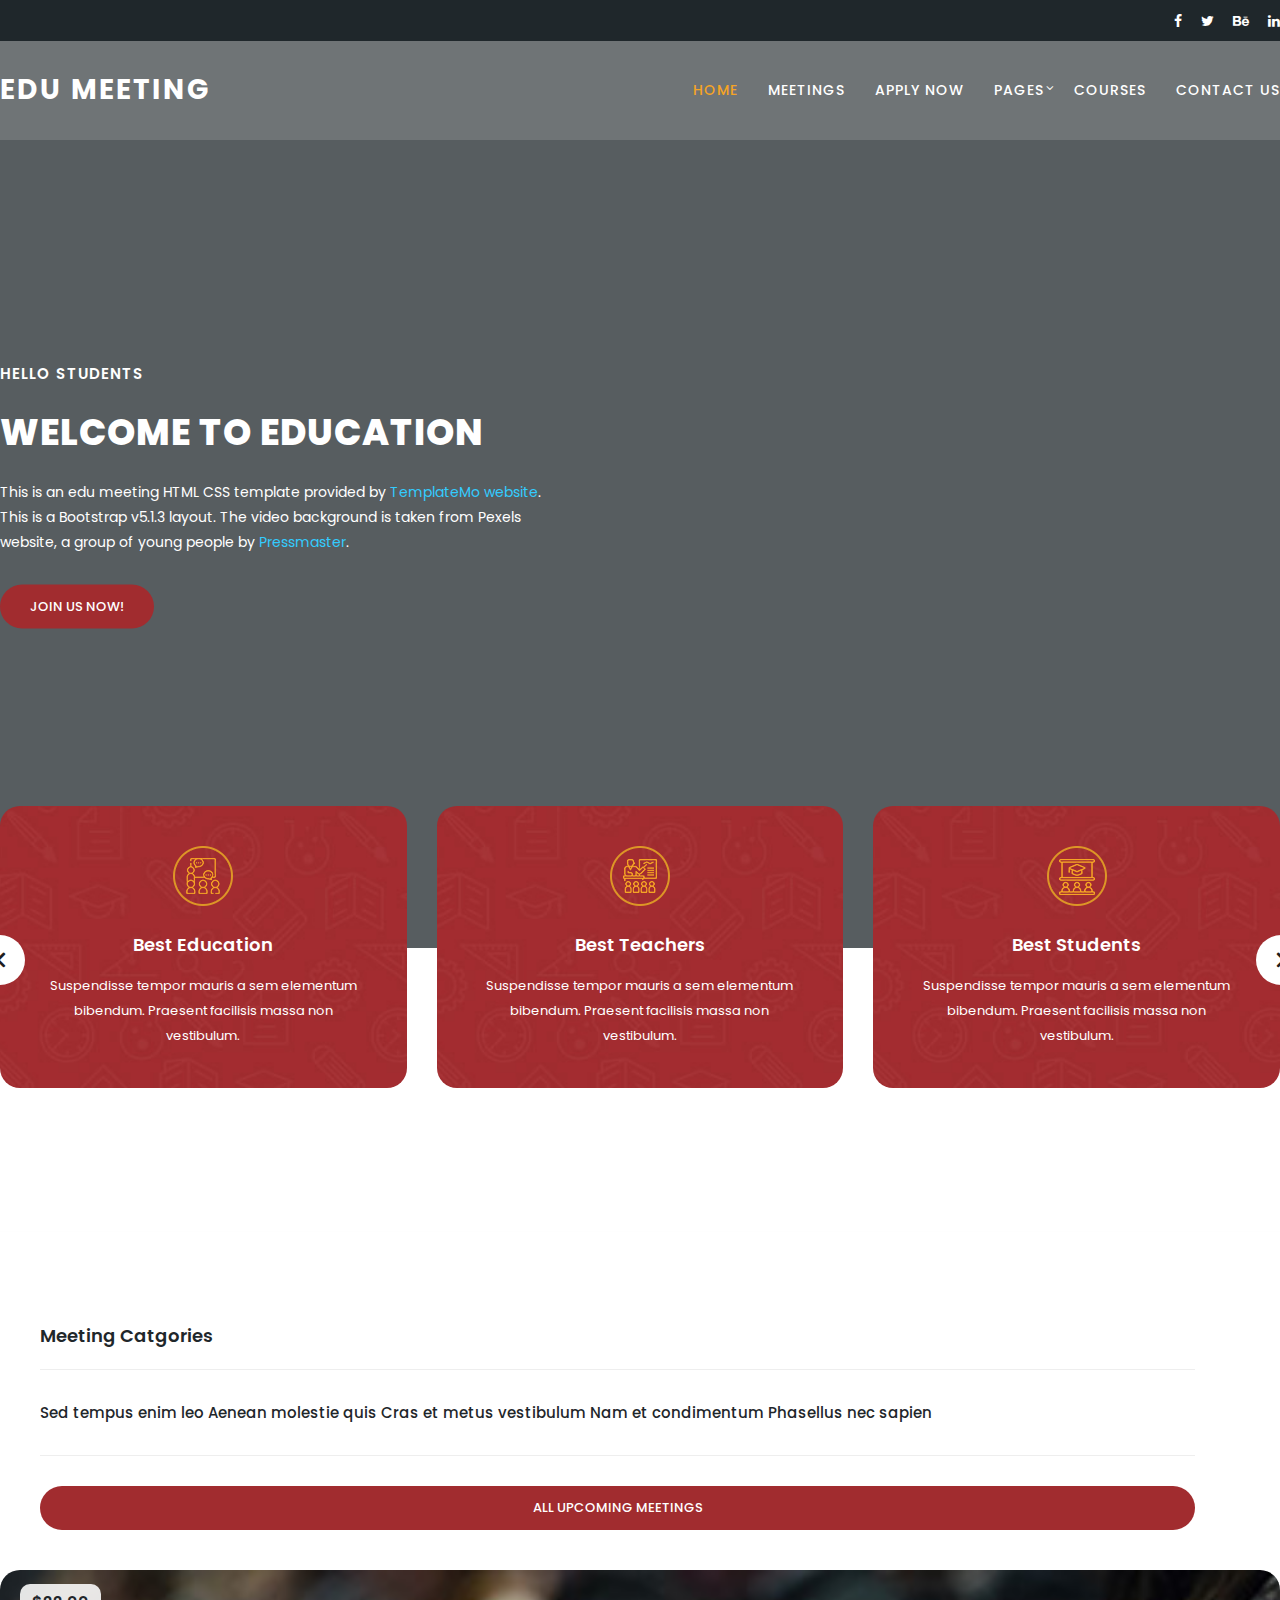
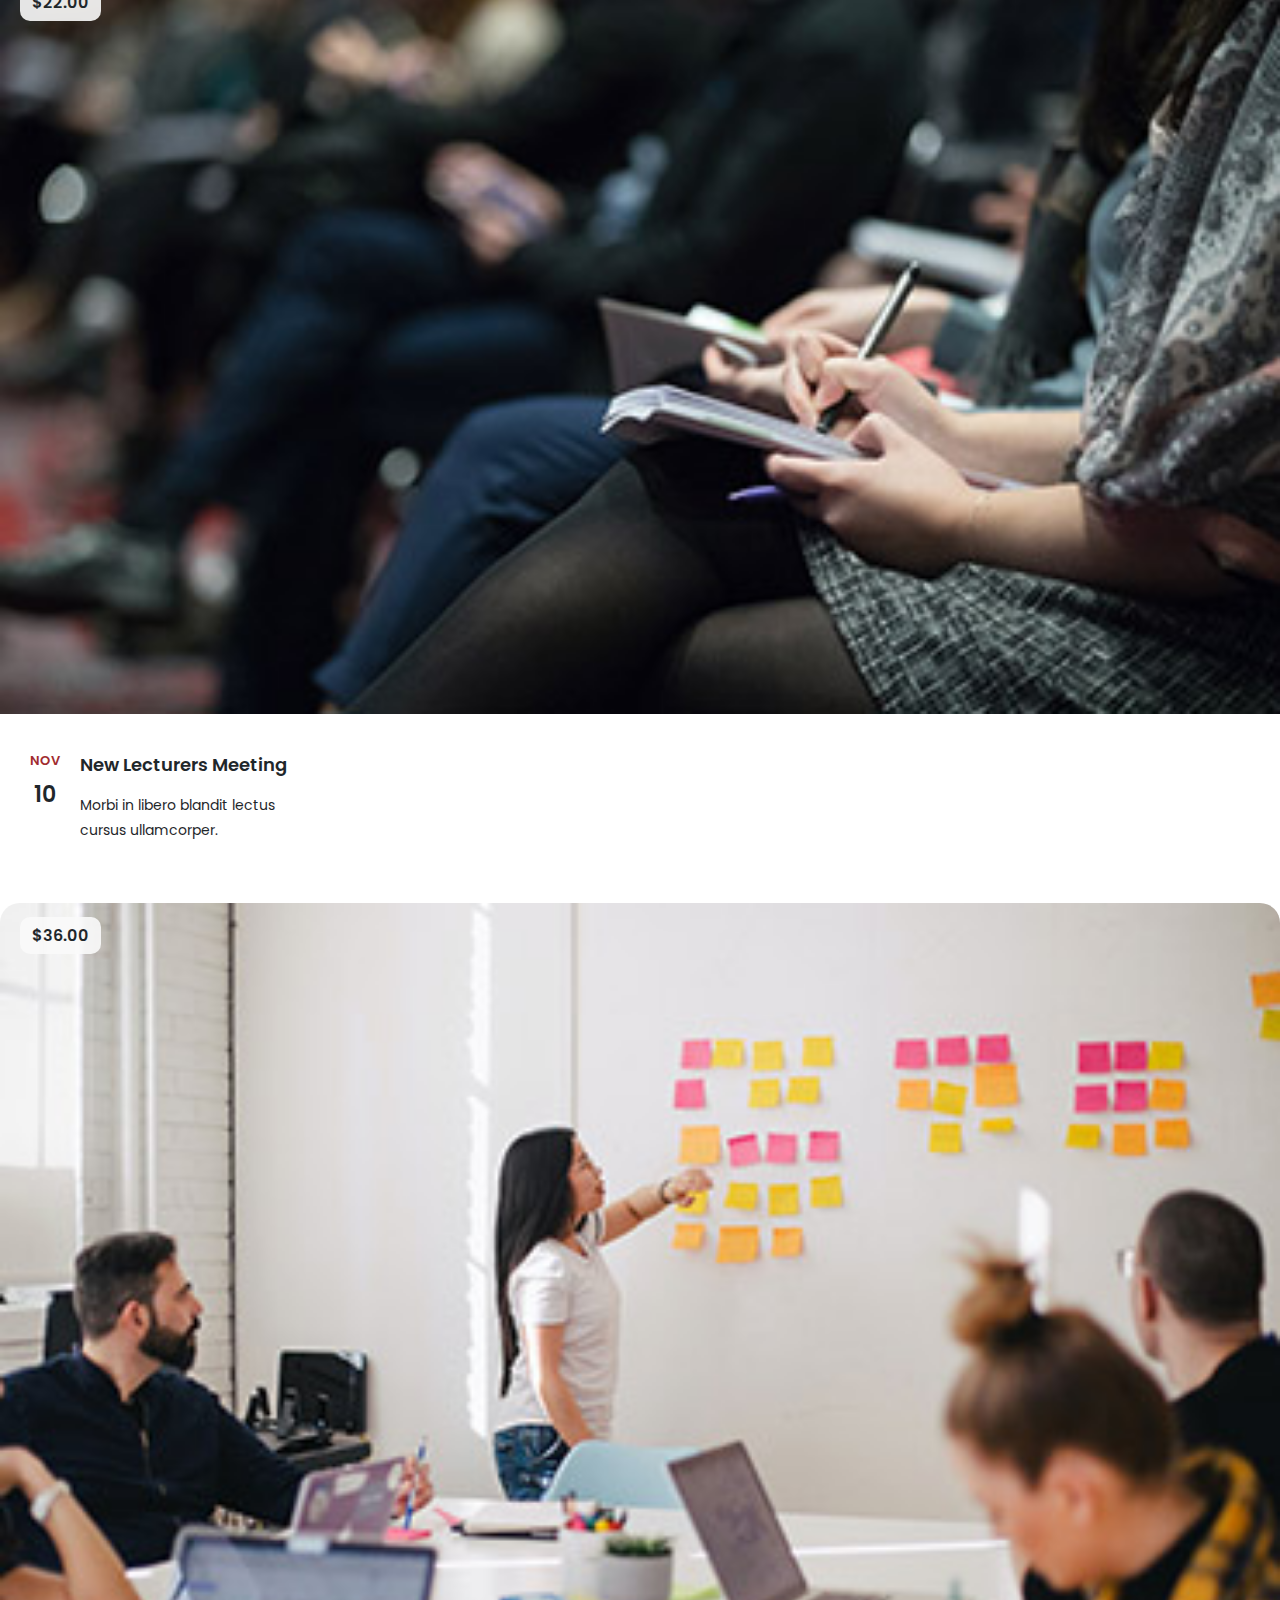
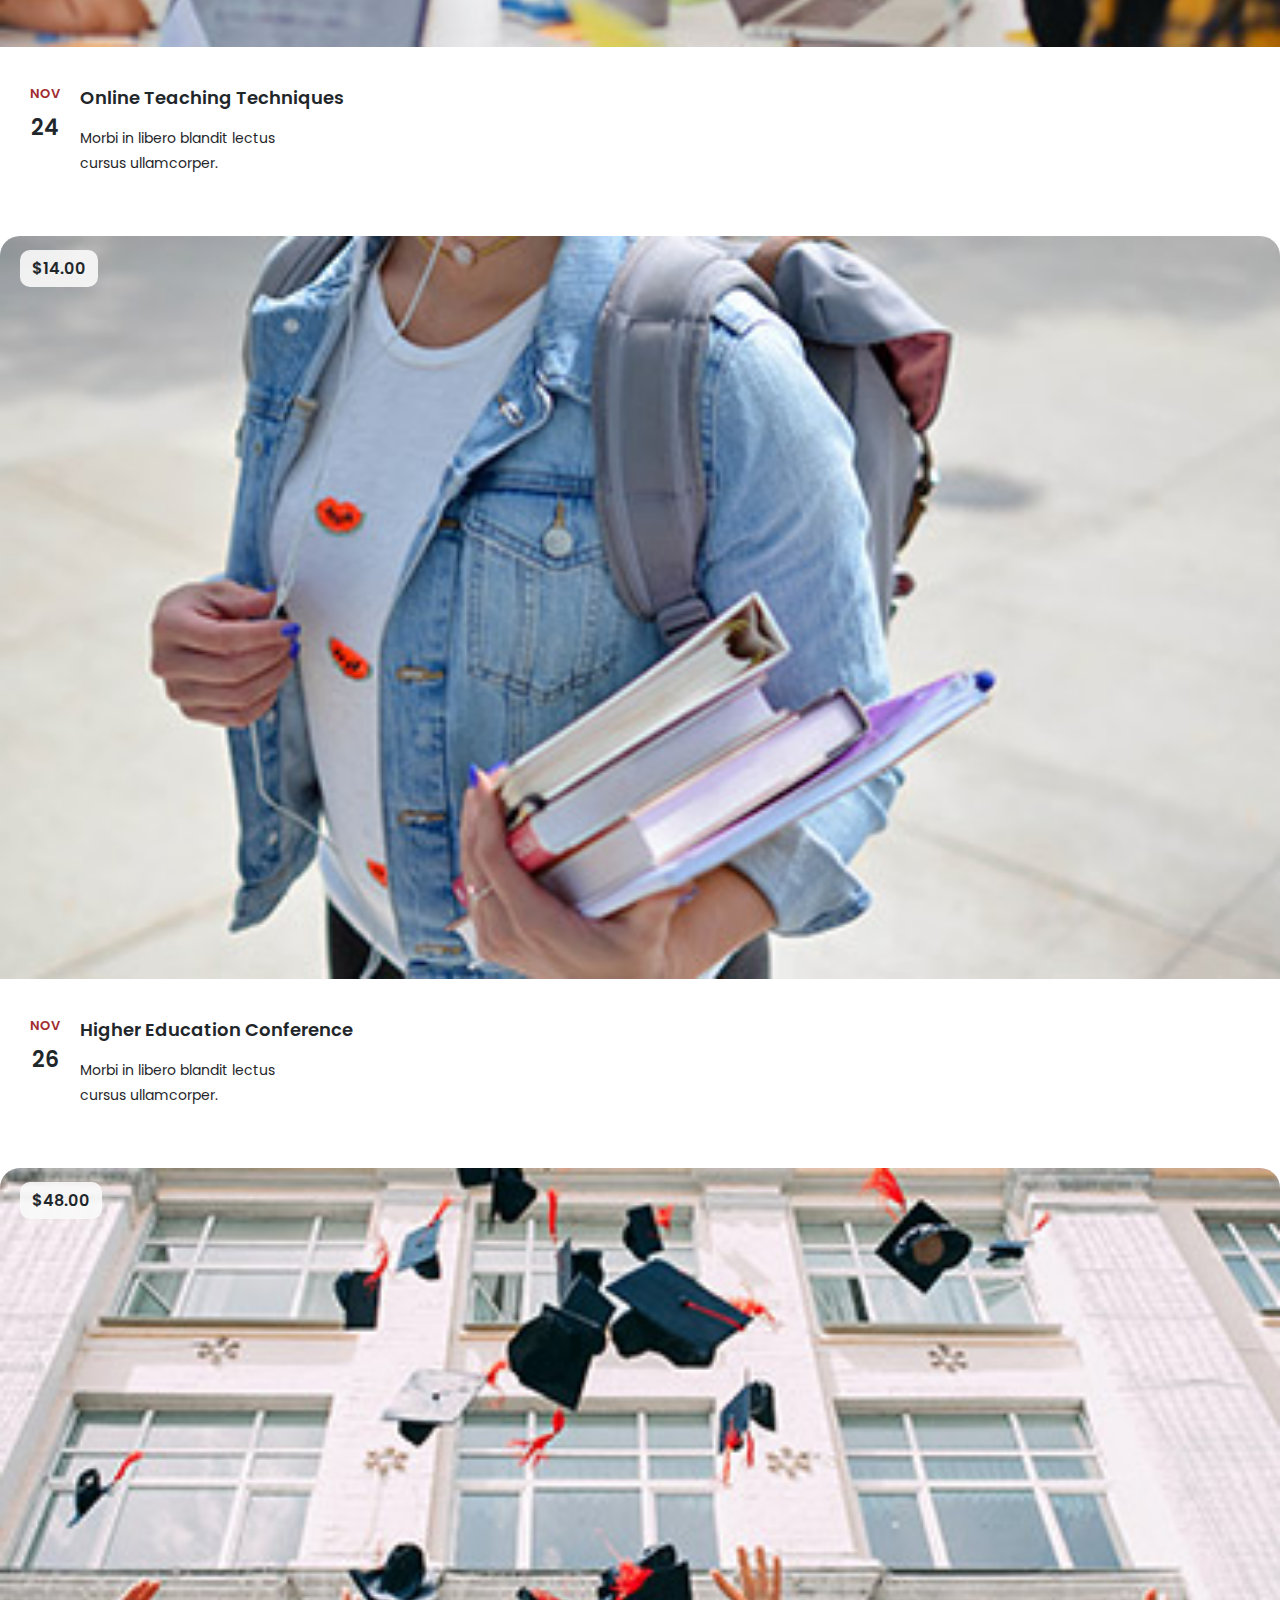
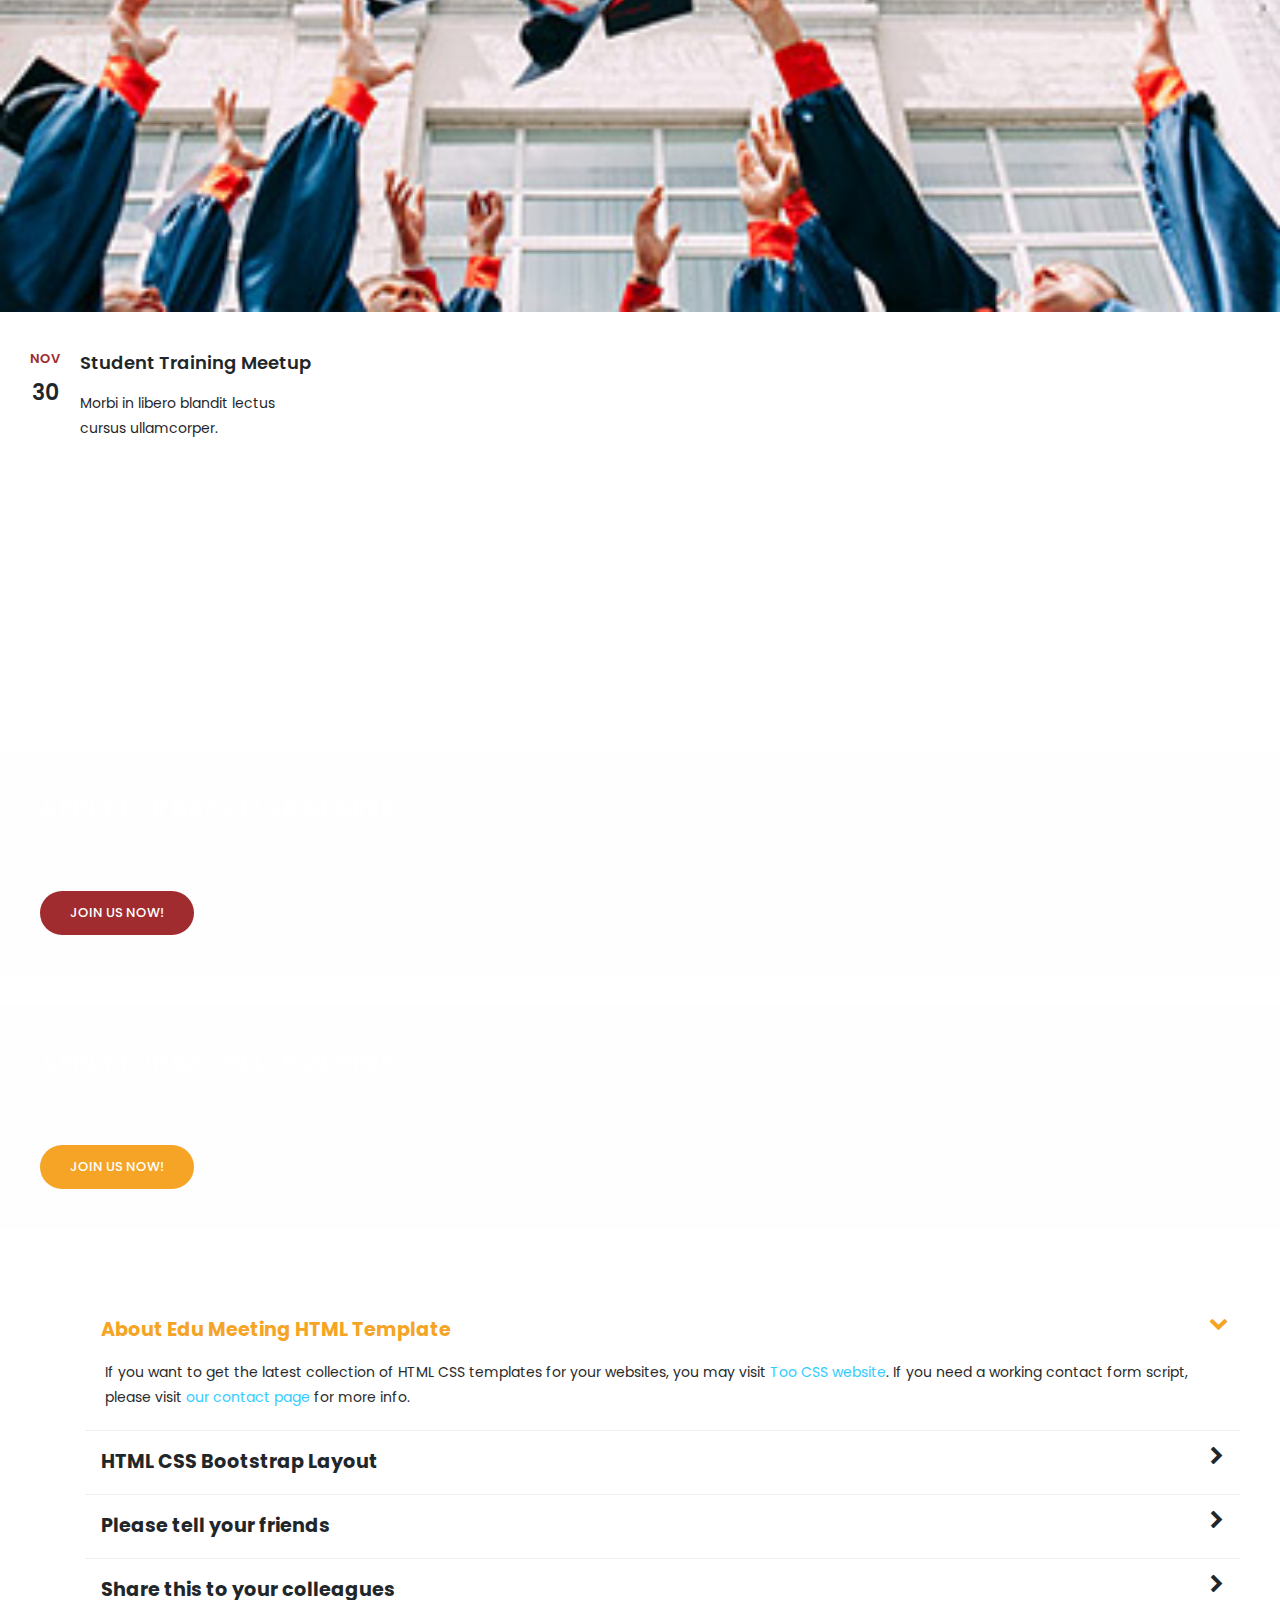
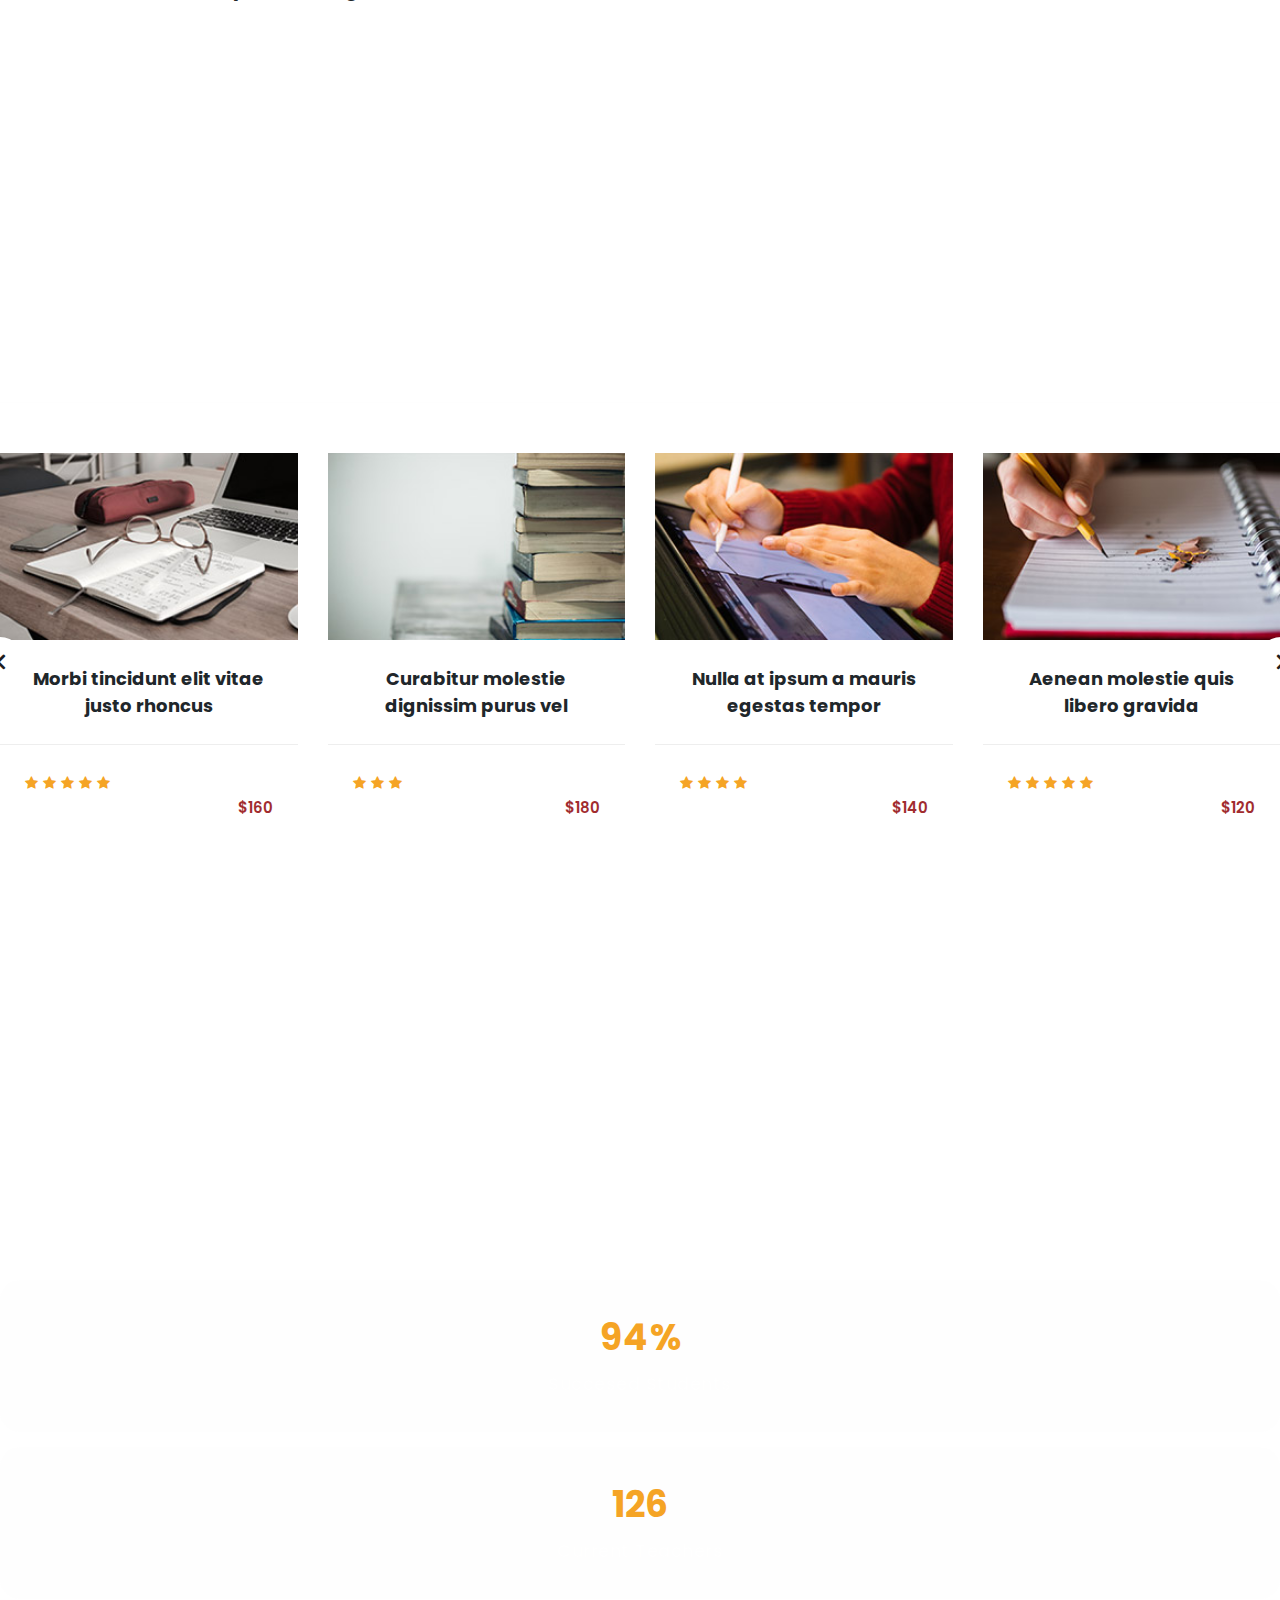
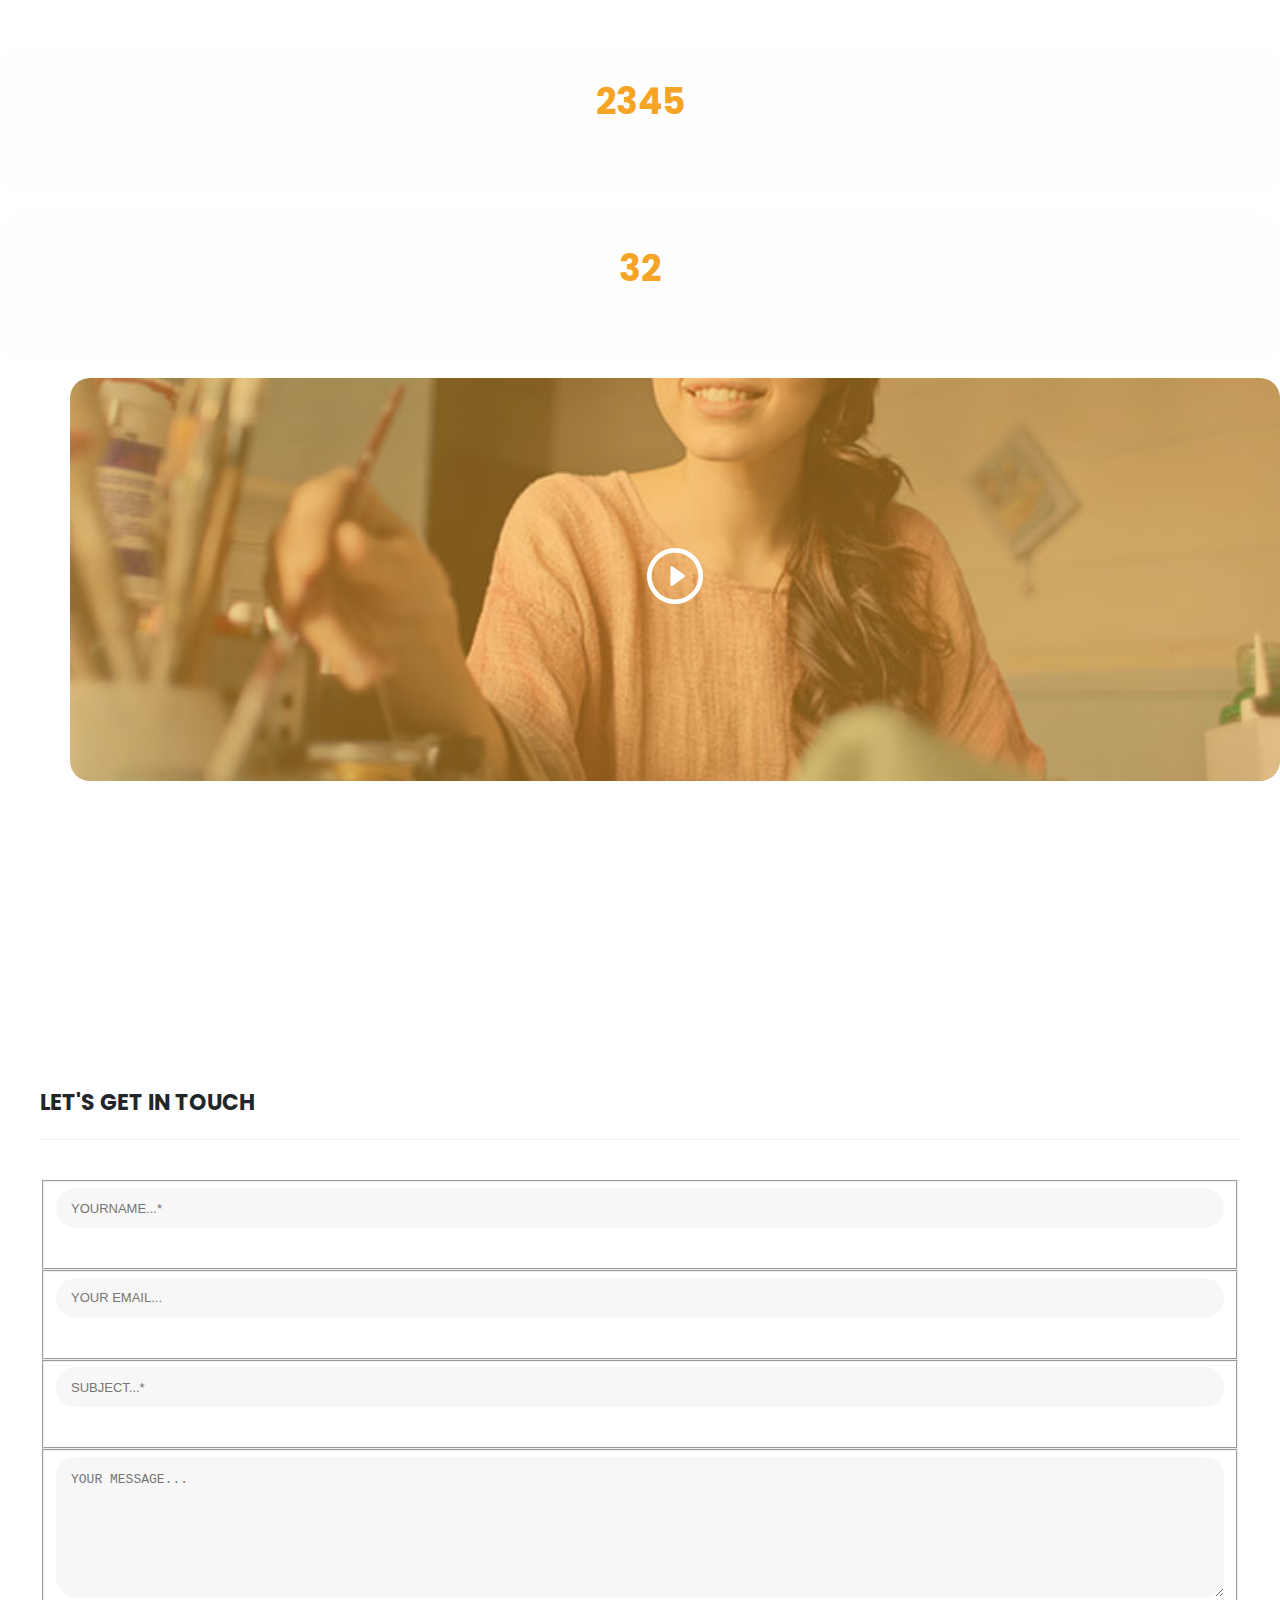
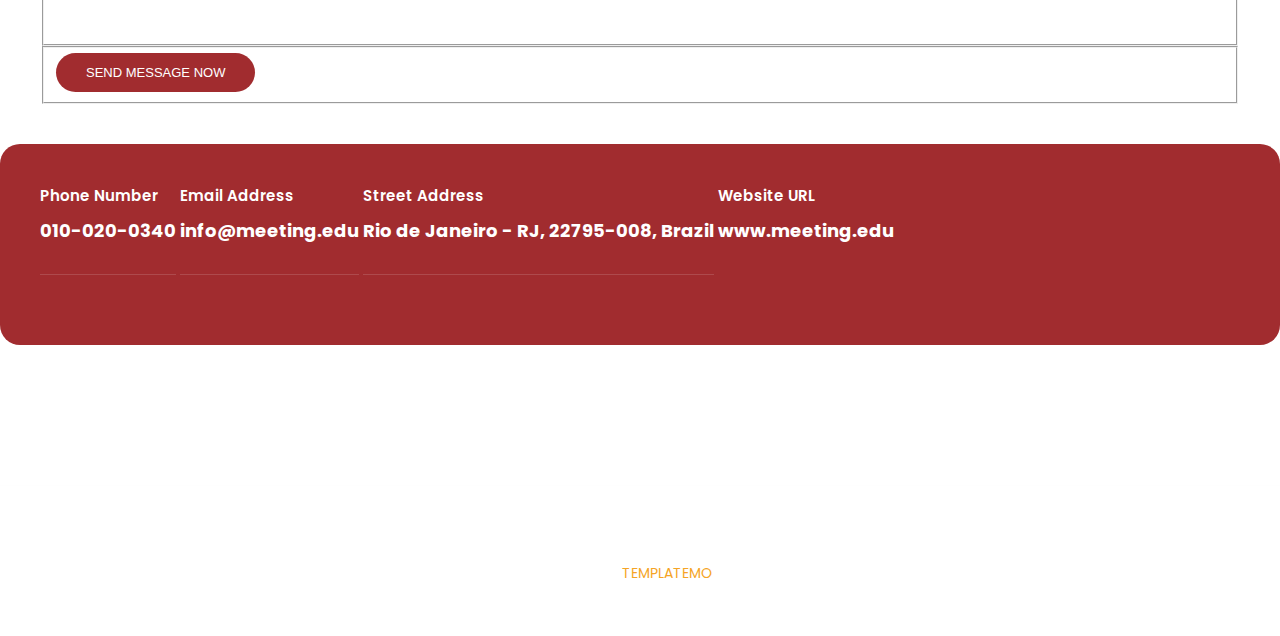
==== commit 629c60df: "styling" ====
--- a/src/index.html
+++ b/src/index.html
@@ -38,11 +38,7 @@
     <div class="sub-header">
         <div class="container">
             <div class="row">
-                <div class="col-lg-8 col-sm-8">
-                    <div class="left-content">
-                        <p>This is an educational <em>HTML CSS</em> template by TemplateMo website.</p>
-                    </div>
-                </div>
+
                 <div class="col-lg-4 col-sm-4">
                     <div class="right-icons">
                         <ul>
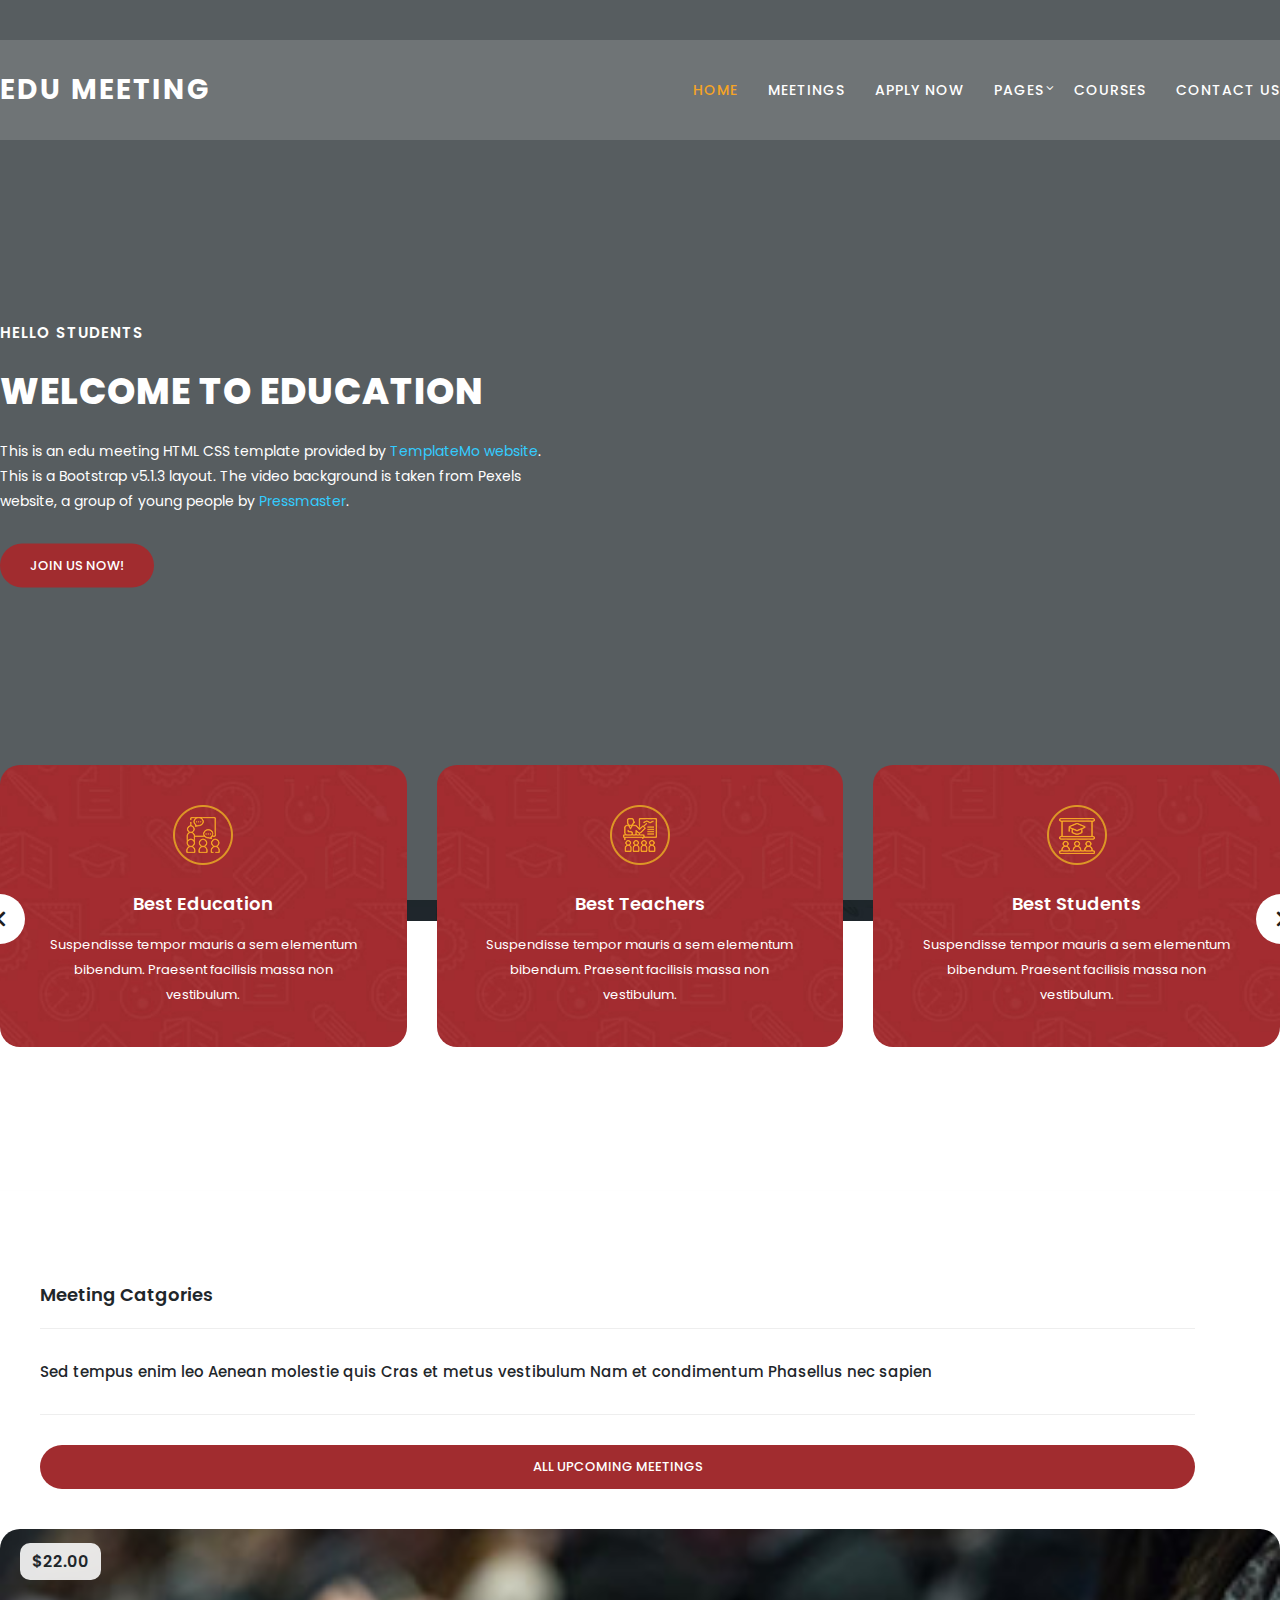
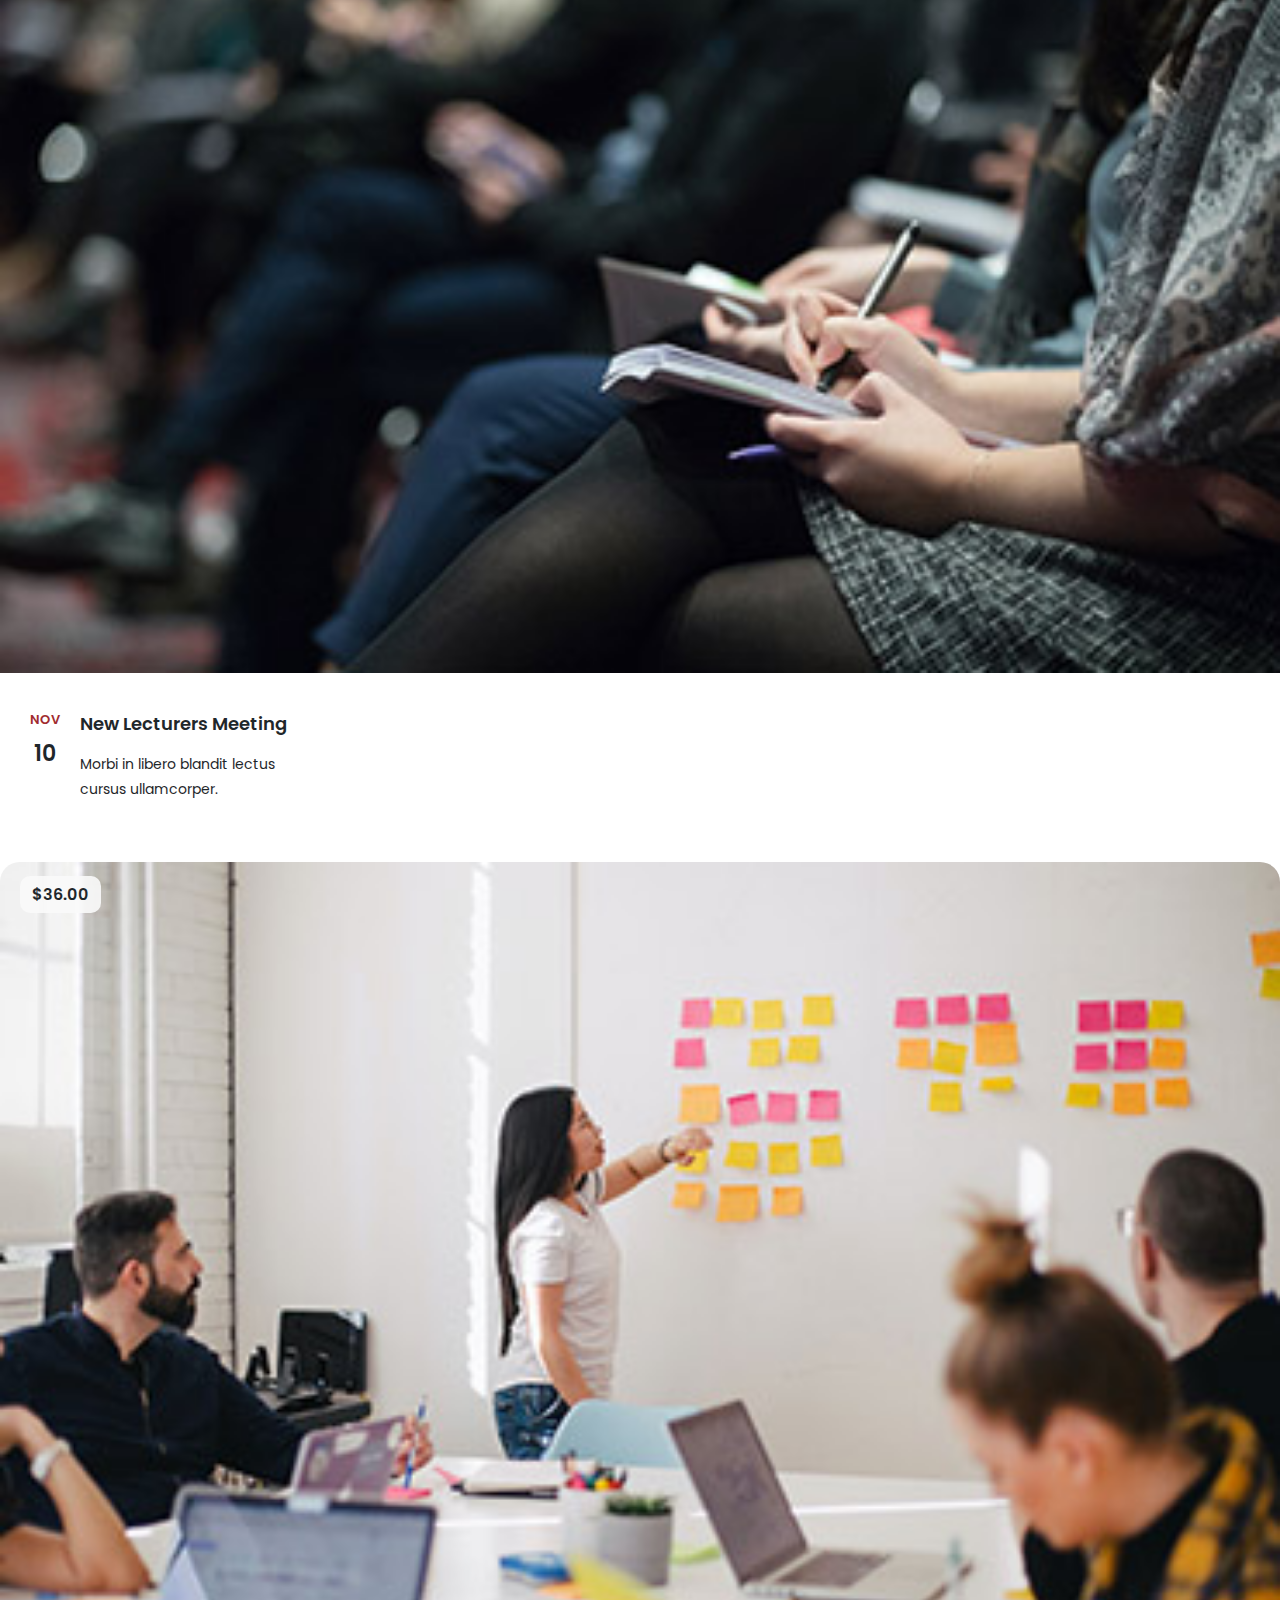
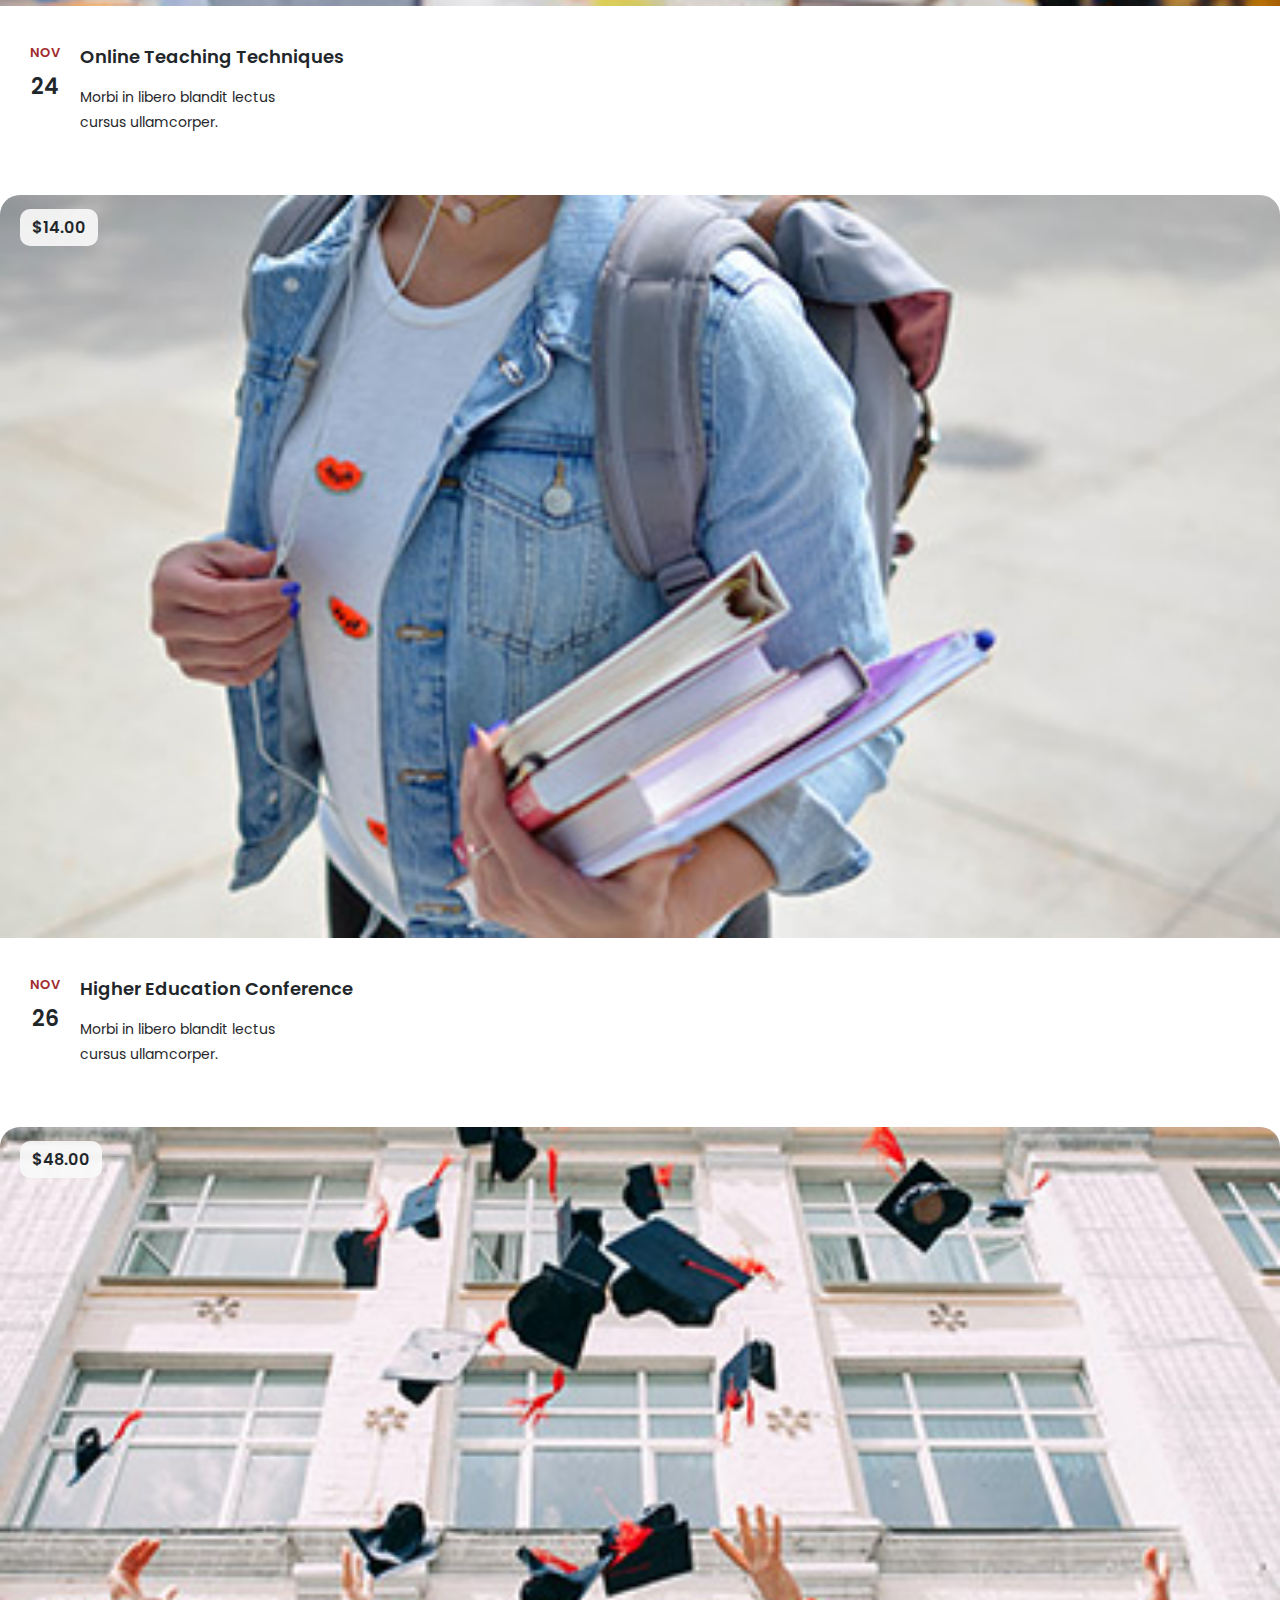
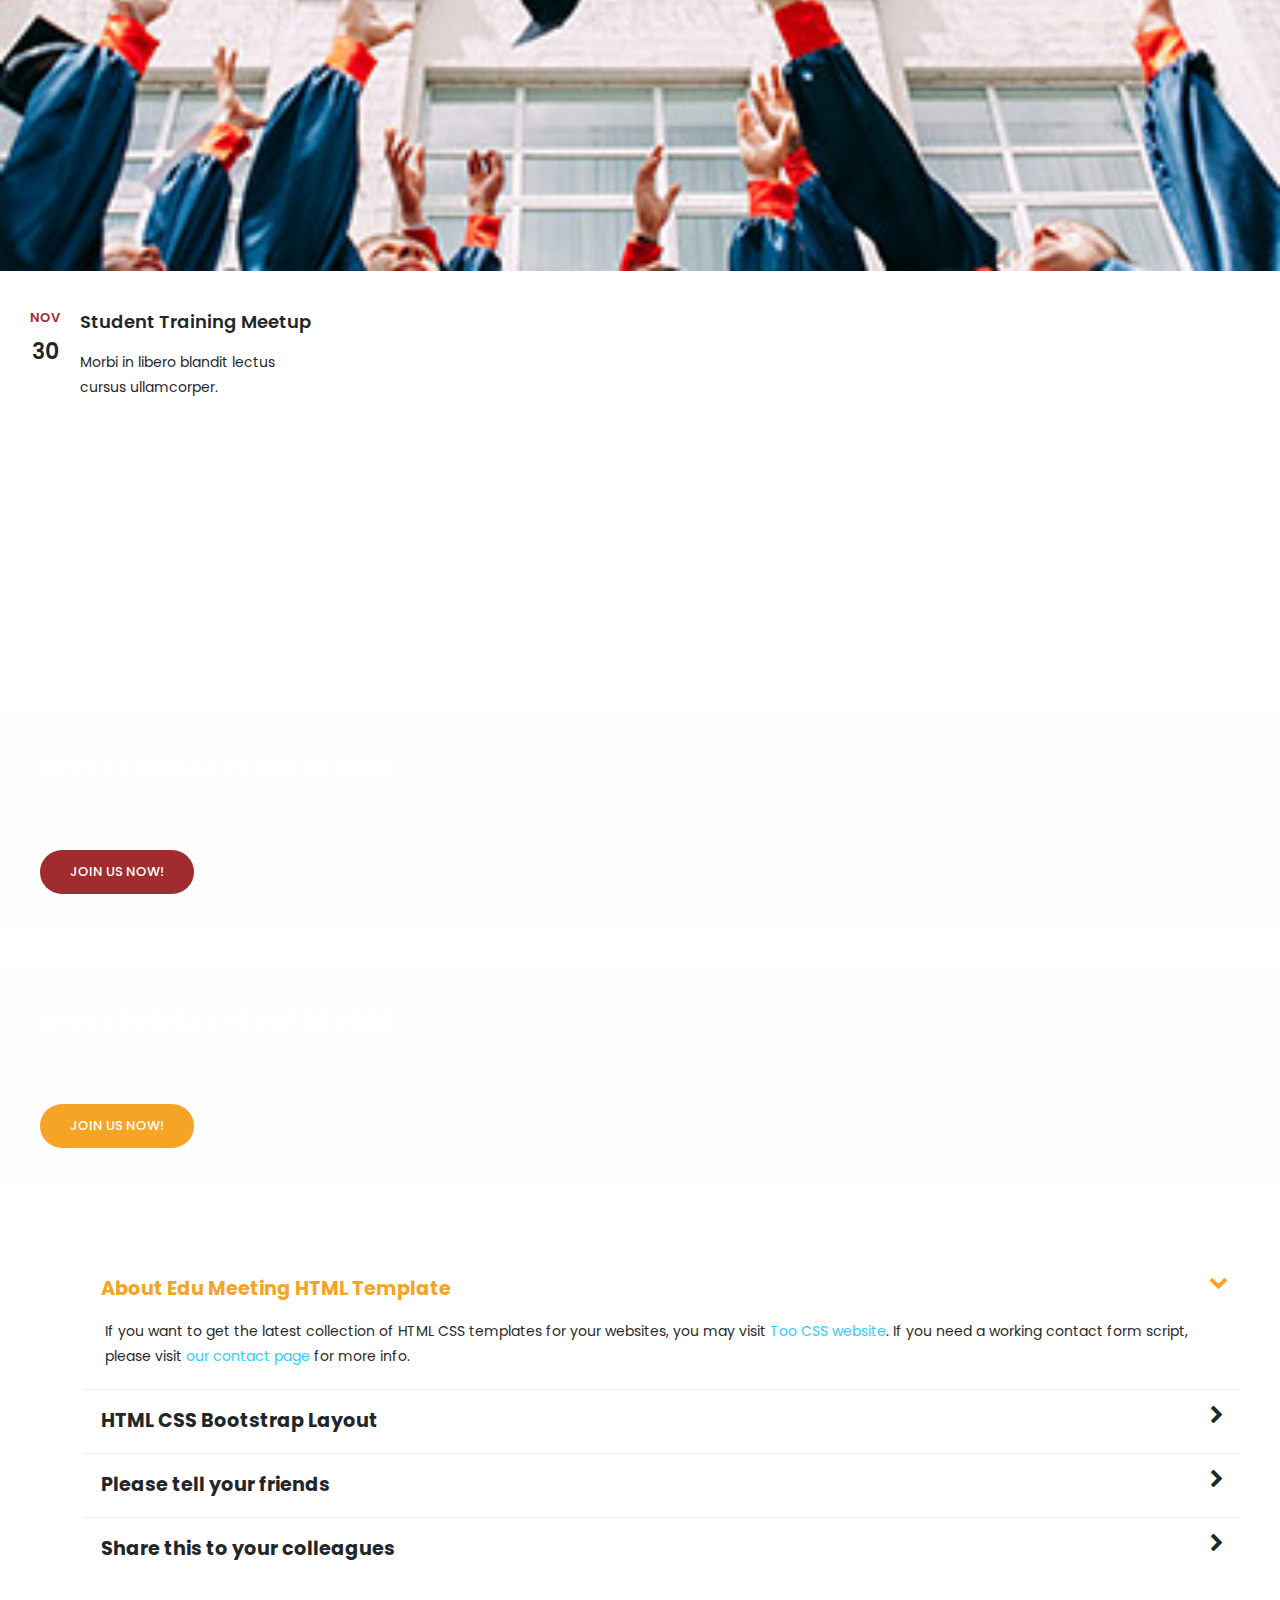
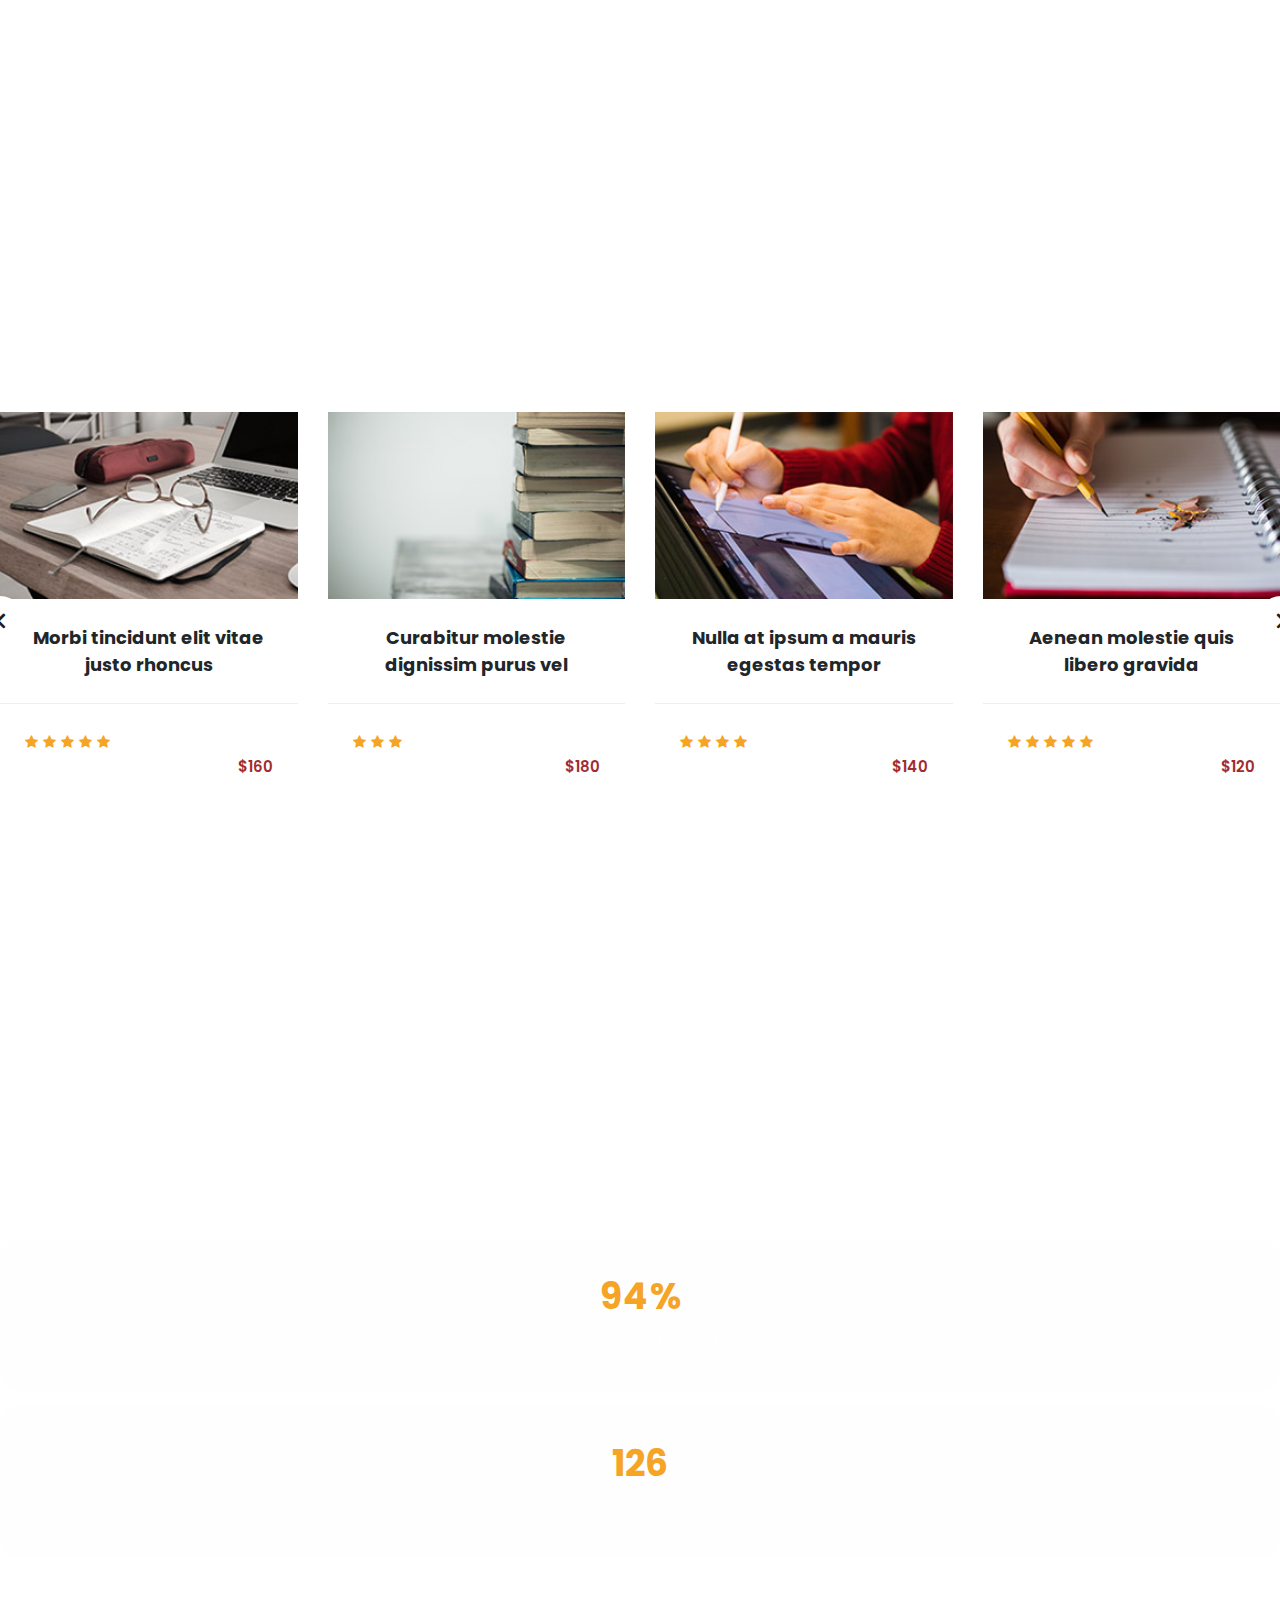
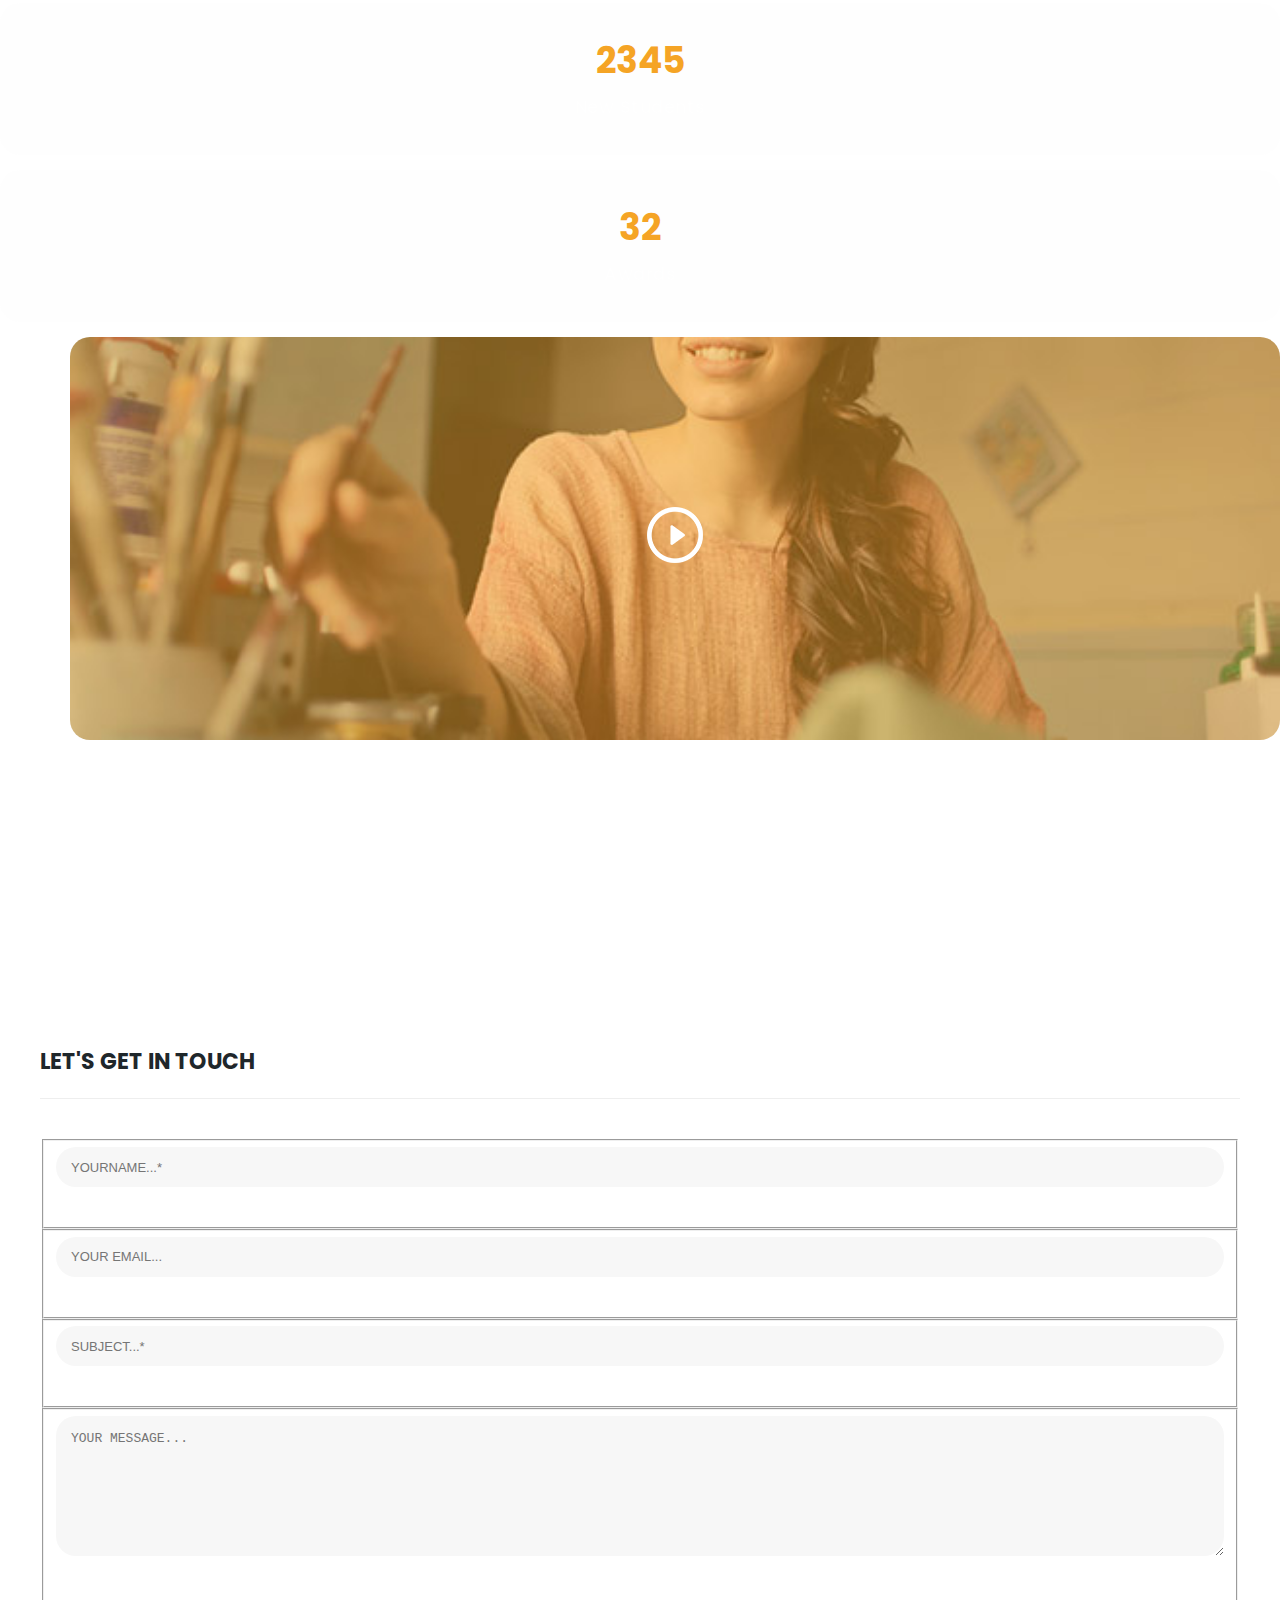
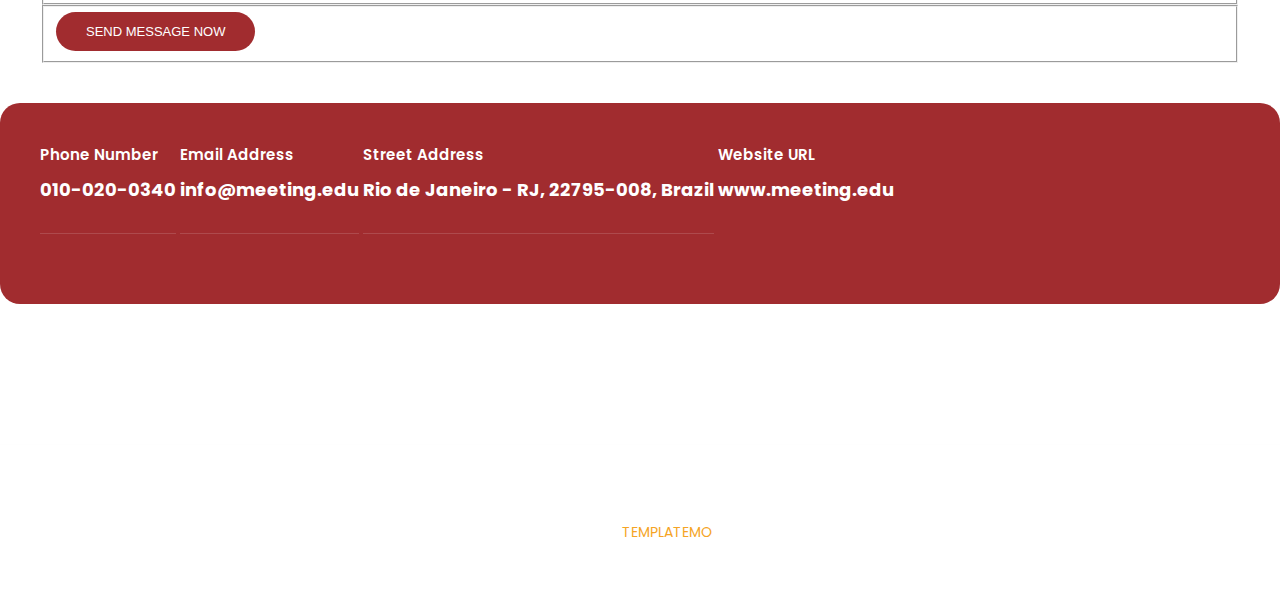
==== commit 766fea1a: "styling of the meeting section and details section" ====
--- a/src/index.html
+++ b/src/index.html
@@ -39,7 +39,7 @@
         <div class="container">
             <div class="row">
 
-                <div class="col-lg-4 col-sm-4">
+                <!-- <div class="col-lg-4 col-sm-4">
                     <div class="right-icons">
                         <ul>
                             <li><a href="#"><i class="fa fa-facebook"></i></a></li>
@@ -48,7 +48,7 @@
                             <li><a href="#"><i class="fa fa-linkedin"></i></a></li>
                         </ul>
                     </div>
-                </div>
+                </div> -->
             </div>
         </div>
     </div>
